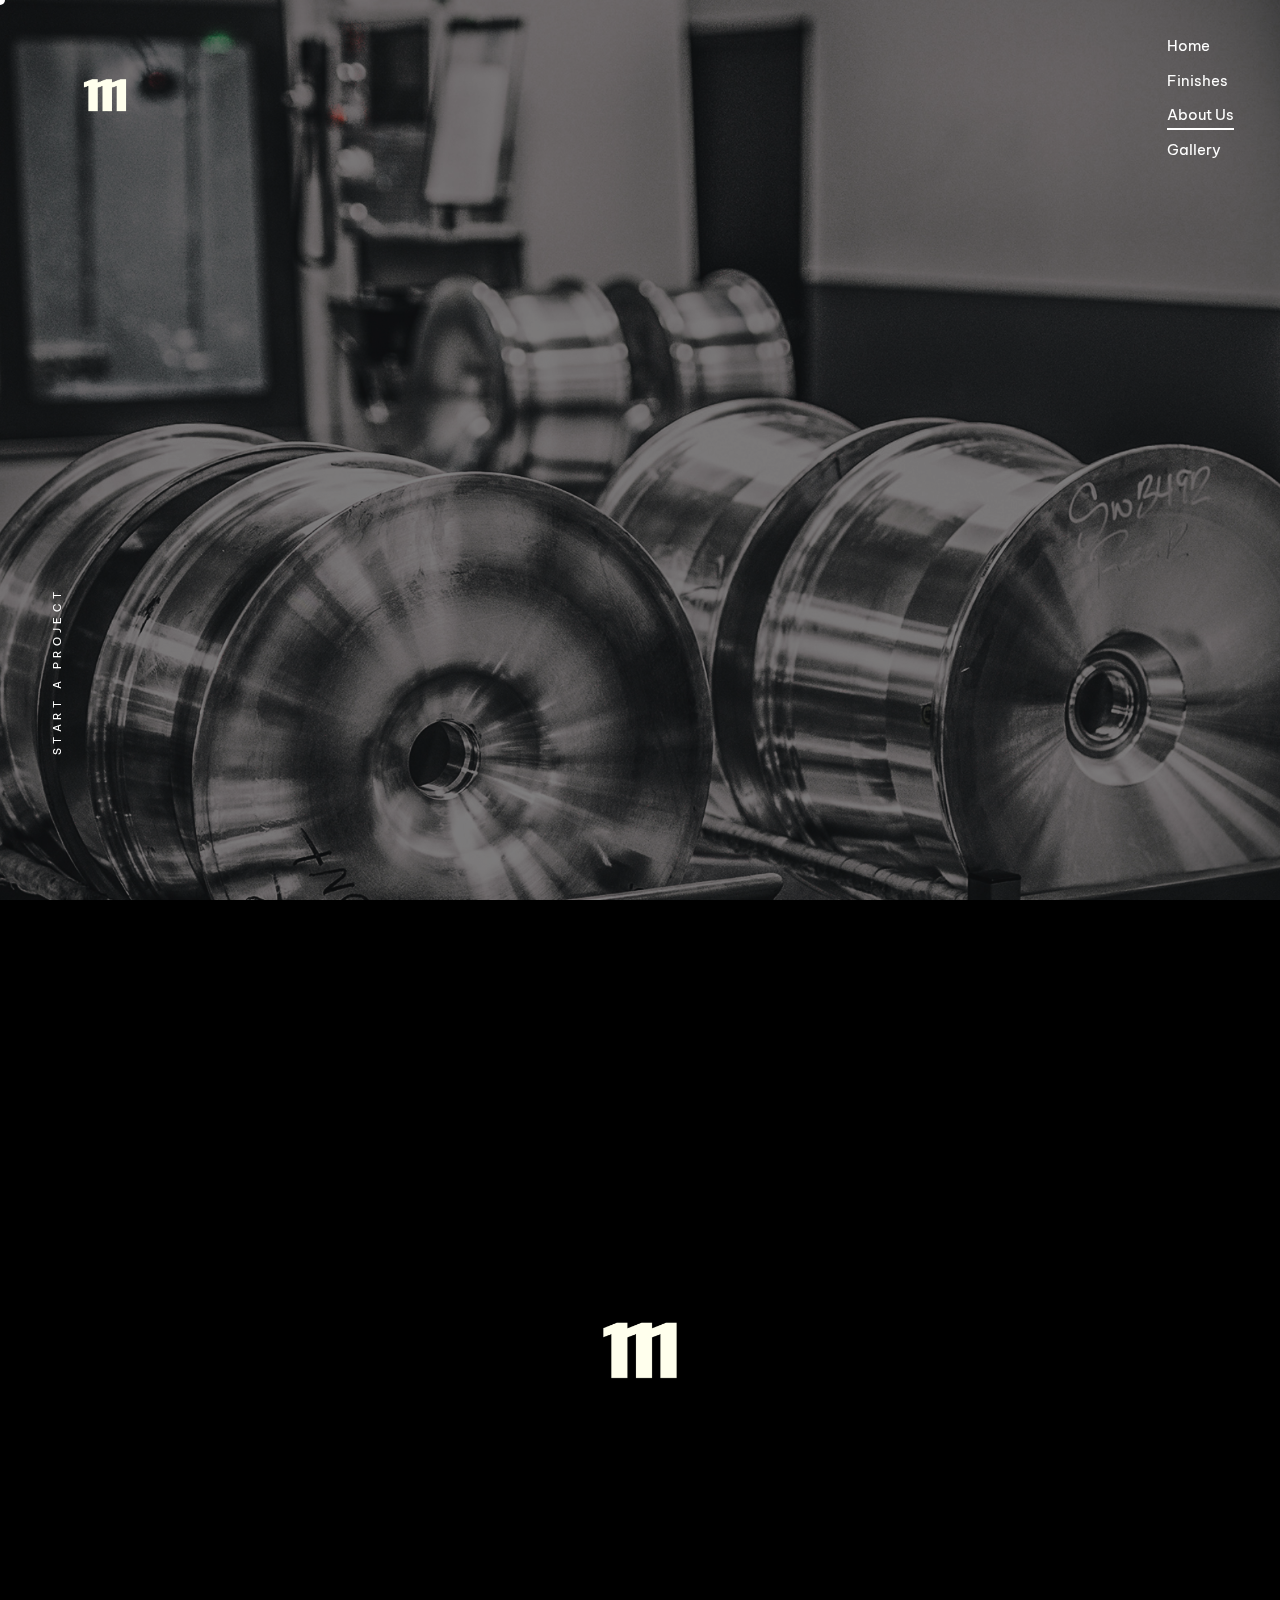
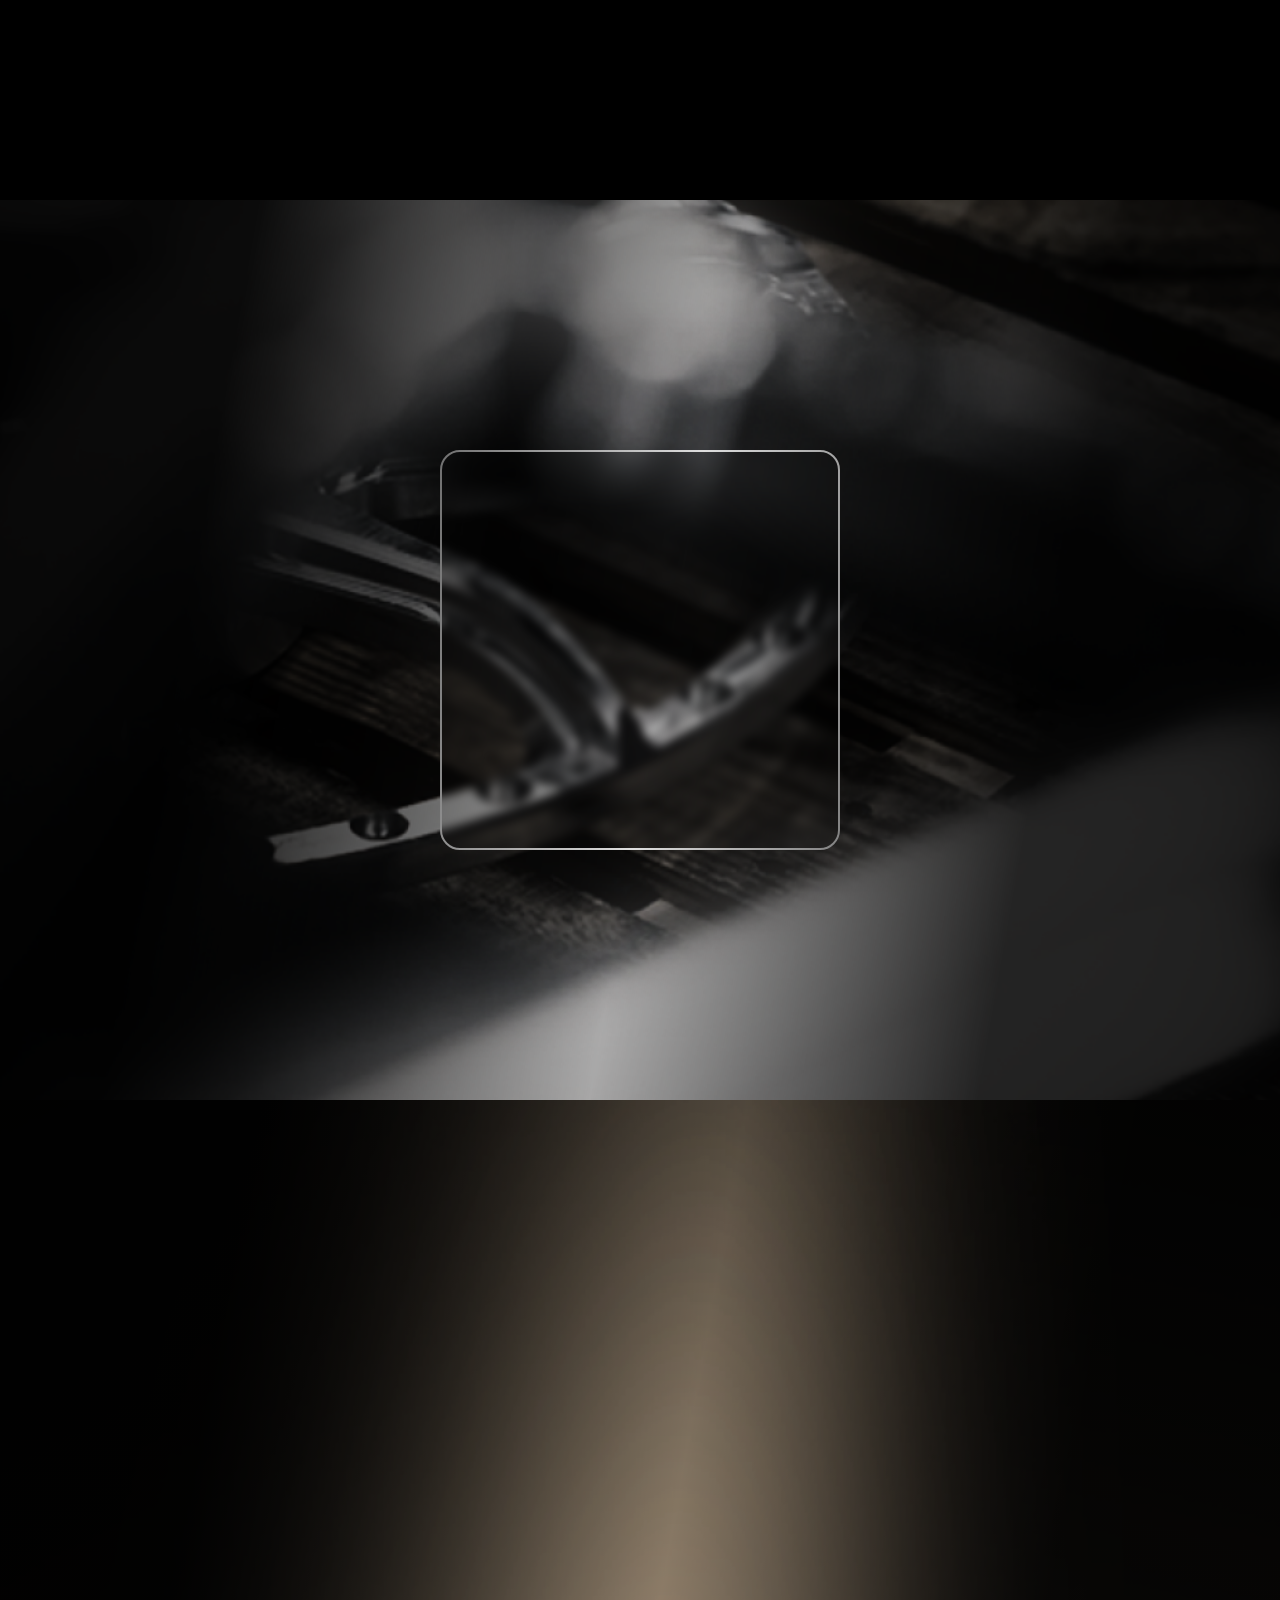
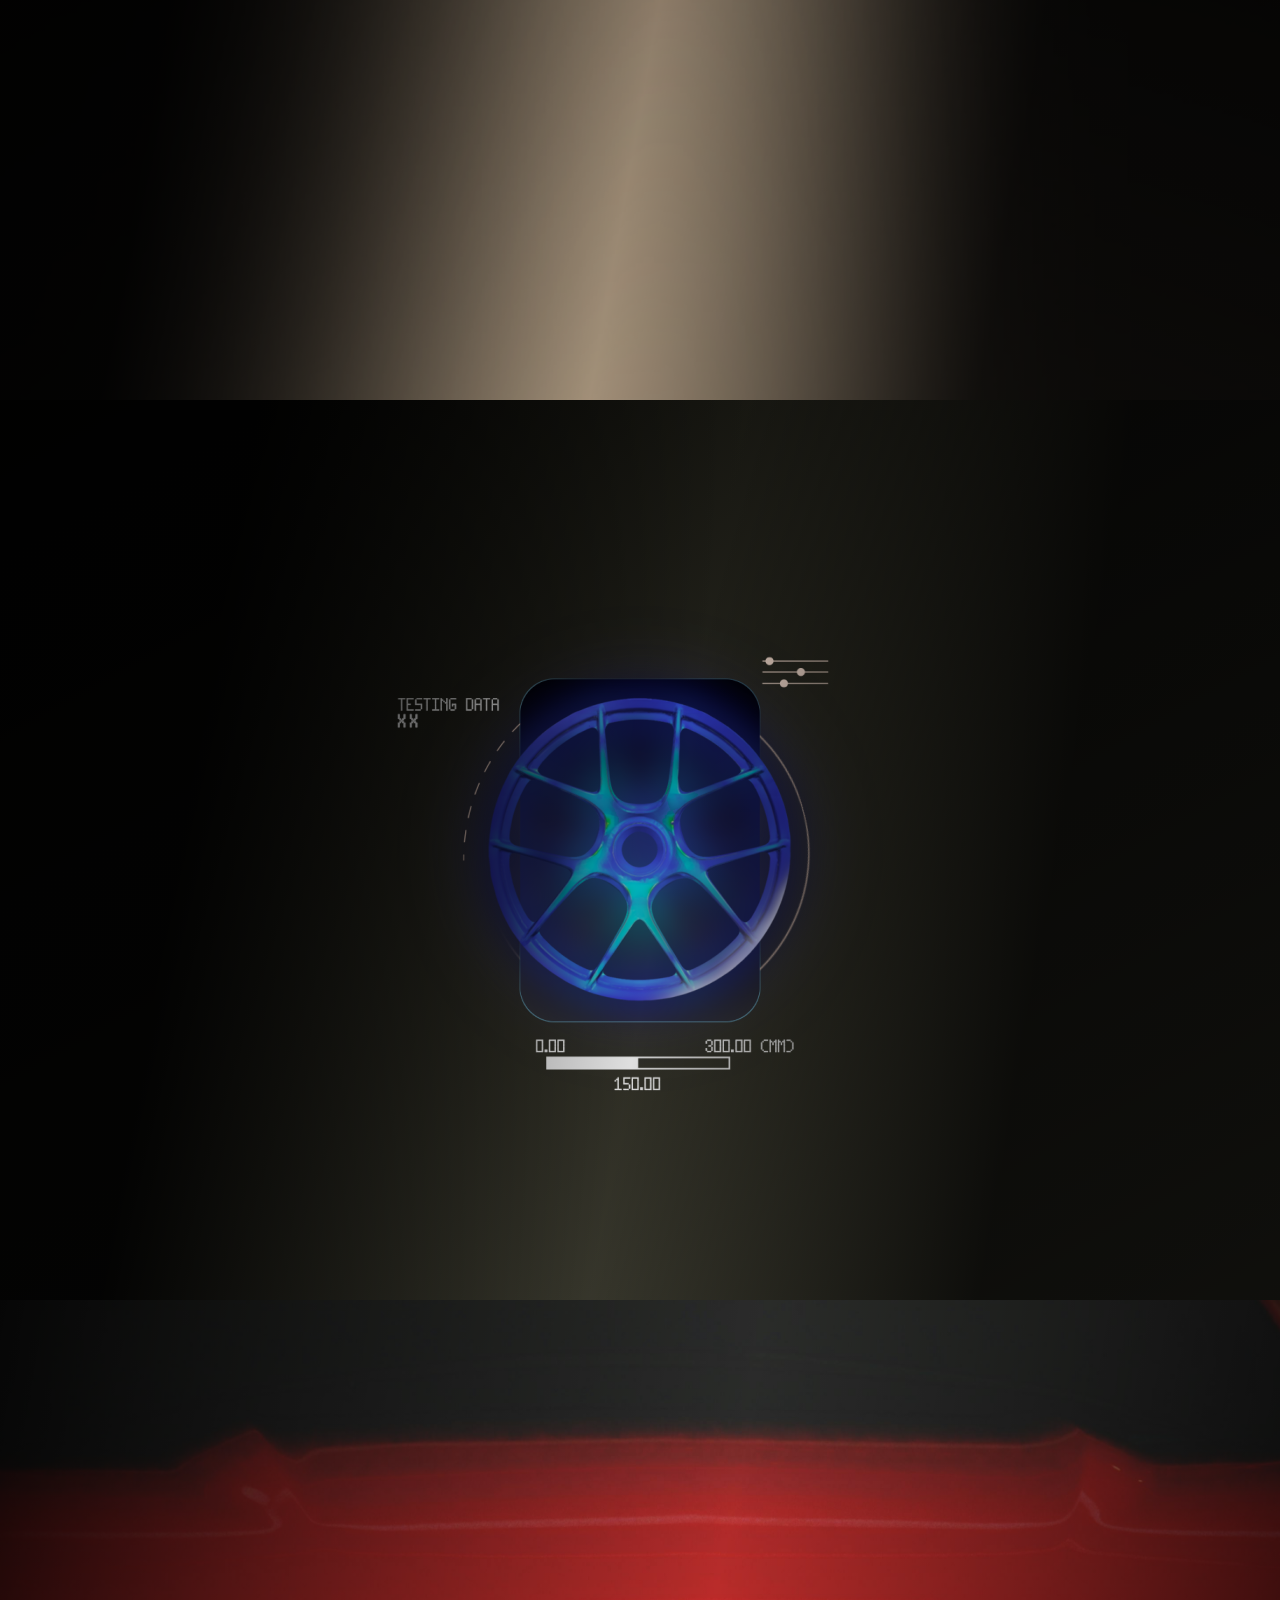
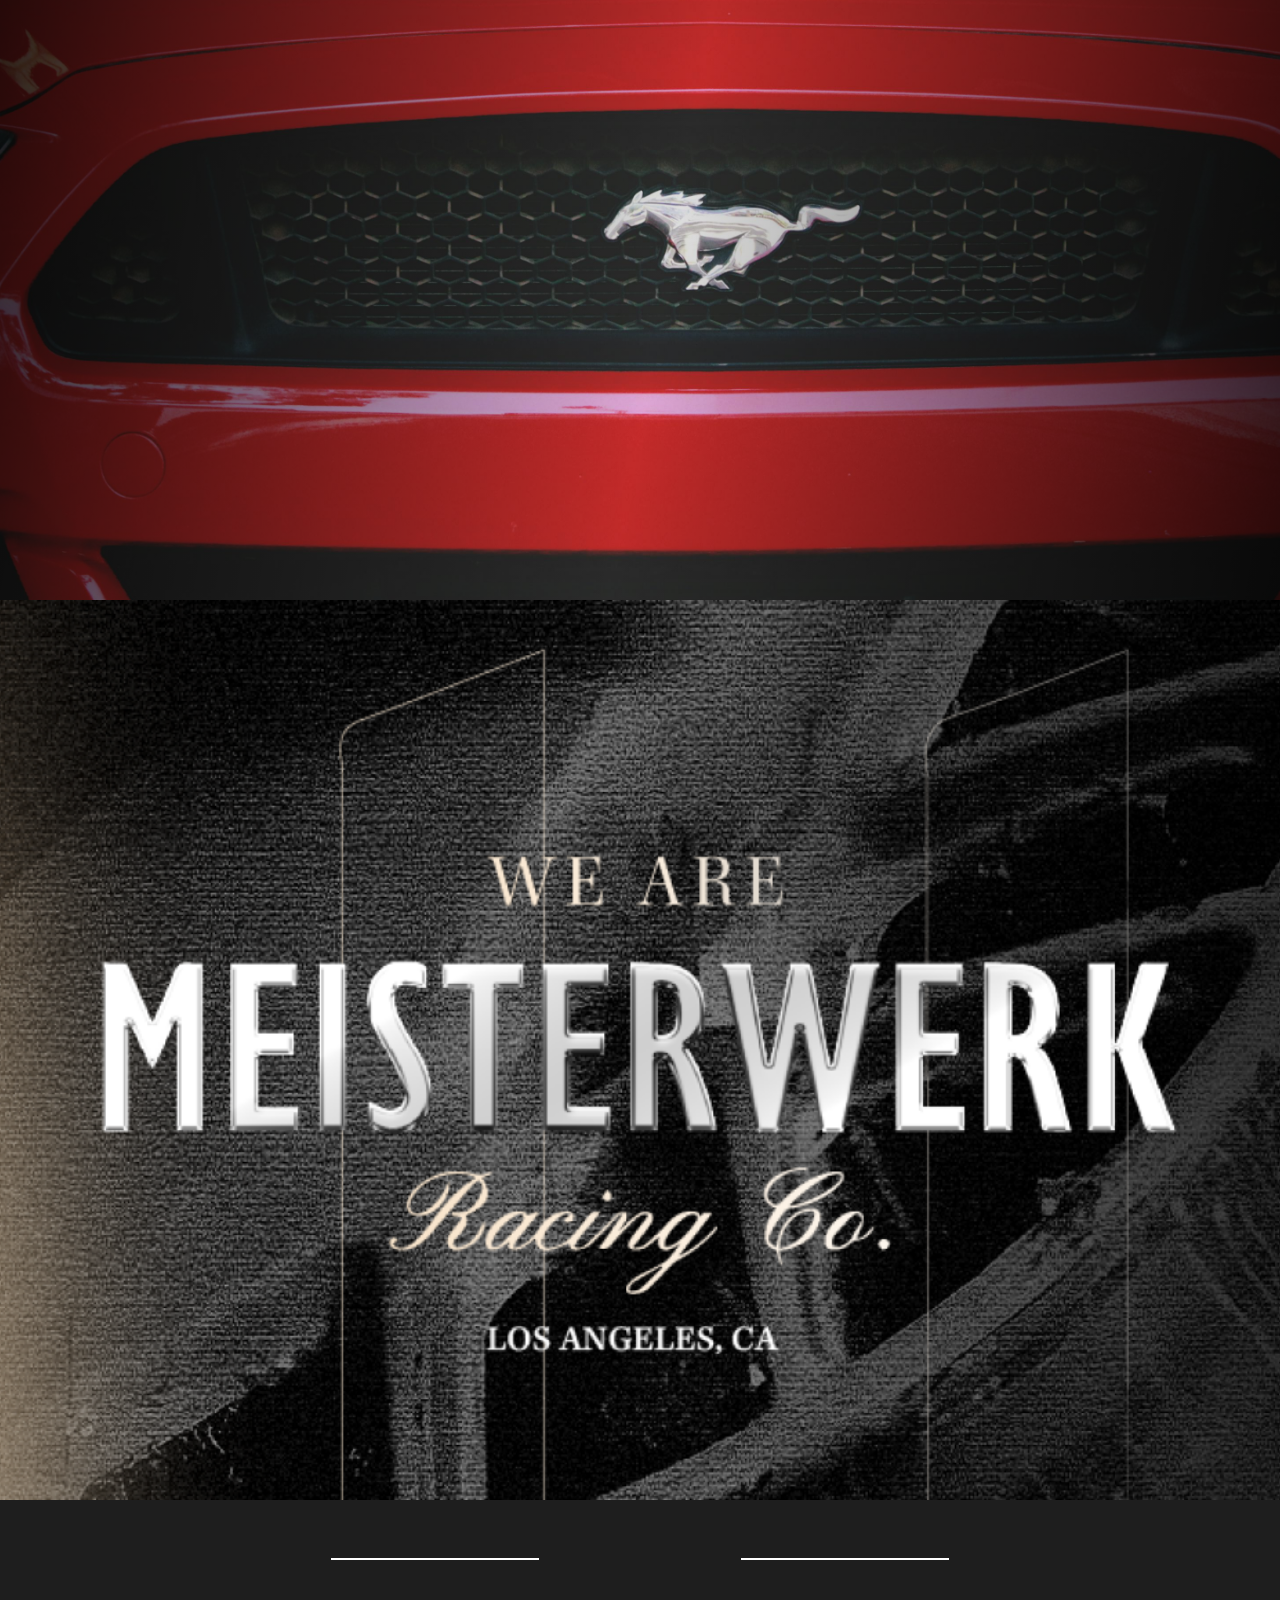
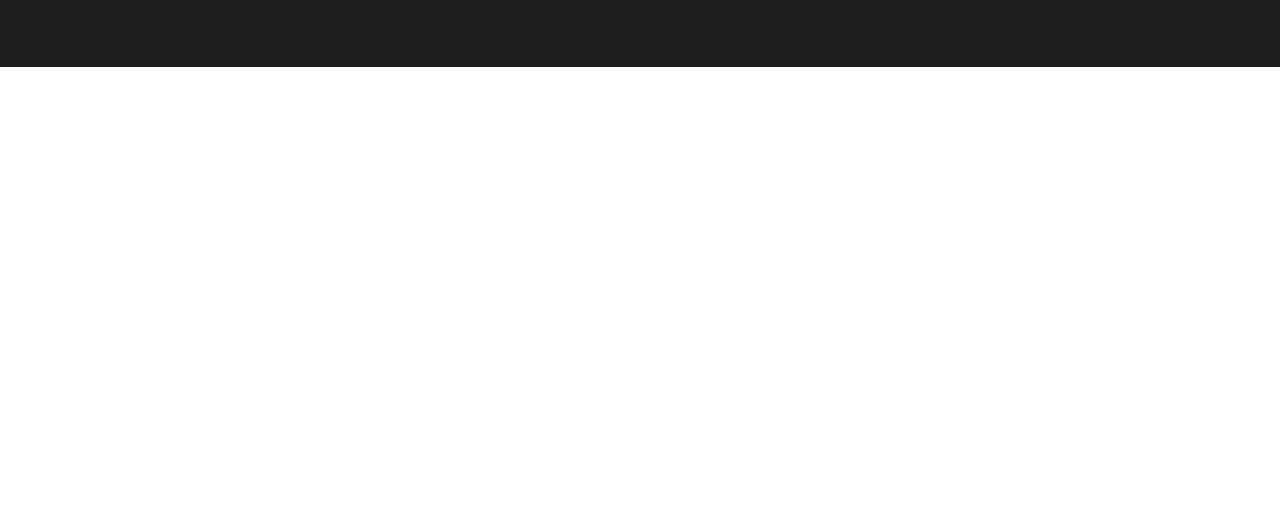
==== about.html @ a54a09e9 "first push" ====
<!DOCTYPE html>
<html lang="en">
  <head>
    <meta charset="UTF-8" />
    <meta name="viewport" content="width=device-width, initial-scale=1.0" />
    <title>About</title>
    <link
      href="https://cdn.jsdelivr.net/npm/bootstrap@5.3.3/dist/css/bootstrap.min.css"
      rel="stylesheet"
      integrity="sha384-QWTKZyjpPEjISv5WaRU9OFeRpok6YctnYmDr5pNlyT2bRjXh0JMhjY6hW+ALEwIH"
      crossorigin="anonymous"
    />
    <link rel="stylesheet" href="./css/style.css" />
    <link rel="stylesheet" href="./css/carousel.css" />
    <link rel="stylesheet" href="./css/aboutus.css" />
  </head>

  <body>
    <div class="custom-cursor"></div>
    <main class="main">

      <div style="overflow: hidden">
        <div class="section_carousel">
          <div class="carousel">
            <div class="carousel-inner">
              <div class="carousel-slide active">
                <img
                  src="./assets/img/HeroImages/Home/MEISTERWERK - 4.jpg"
                  alt="Slide 1"
                />
              </div>
              <div class="carousel-slide inactive">
                <img
                src="./assets/img/HeroImages/Home/MEISTERWERK - 5.jpg"
                  alt="Slide 2"
                />
              </div>
              <div class="carousel-slide inactive">
                <img
                src="./assets/img/HeroImages/Home/MEISTERWERK - 6.jpg"
                  alt="Slide 3"
                />
              </div>
            </div>
          </div>

          <div class="carousel-overlay">
            <div class="left-side">
              <div class="logo">
                <a href="/200.html">
                  <img src="./assets/img/Logo/logo-w.png" alt="812 Logo" />
                </a>
              </div>
              <div class="quick-actions">
                <div class="vertical-text-container">
                  <a href="#">
                    <div class="icon-container">
                      <img src="./assets/img/envelope.png" class="icon" />
                      <!-- Star icon (you can use any icon here) -->
                    </div>

                    <div class="vertical-text bodygroup">
                      <div class="glowing">
                        <span class="be-vietnam-pro-regular">S</span>
                        <span class="be-vietnam-pro-regular">T</span>
                        <span class="be-vietnam-pro-regular">A</span>
                        <span class="be-vietnam-pro-regular">R</span>
                        <span class="be-vietnam-pro-regular">T</span>
                        <span class="be-vietnam-pro-regular">&nbsp;</span>
                        <span class="be-vietnam-pro-regular">A</span>
                        <span class="be-vietnam-pro-regular">&nbsp;</span>
                        <span class="be-vietnam-pro-regular">P</span>
                        <span class="be-vietnam-pro-regular">R</span>
                        <span class="be-vietnam-pro-regular">O</span>
                        <span class="be-vietnam-pro-regular">J</span>
                        <span class="be-vietnam-pro-regular">E</span>
                        <span class="be-vietnam-pro-regular">C</span>
                        <span class="be-vietnam-pro-regular">T</span>
                      </div>
                    </div>
                  </a>
                </div>
              </div>
            </div>
            <div class="right-side">
              <ul class="menu be-vietnam-pro-regular">
                <li><a href="200.html">Home</a></li>
                <li><a href="finishes.html">Finishes</a></li>
                <li class="active"><a href="about.html">About Us</a></li>
                <li><a href="gallery.html">Gallery</a></li>
              </ul>
            </div>
          </div>
        </div>
      </div>

      <!-- SECTION 1 -->
      <div class="section" style="height: 100vh;">
        <img src="./assets/img/Logo/logo-w.png" class="logo" alt="">
        <div class="subContainer">
            <img class="meisterwerk" src="./assets/img//Logo/completeLogo-B.png" alt="Dymag Logo"
                style="width: 228px" />
            <div class="row align-items-start justify-content-between">
                <div class="col-12 col-md-12 col-lg-5 py-4">
                    <div>

                        <p class="be-vietnam-pro-regular">
                            Welcome to Meisterwerk racing, where we design, and craft
                            bespoke wheels for your Porsche. All of our sets are made to
                            order allowing for full customization of all aspects: size,
                            offset, design, and finish. All of our wheelsets begin with a
                            one off CAD rendering, and are manufactured to TUV safety
                            standards. We excel in a market where many lose sight of the
                            crucial fit and finish. Our commitment: unparalleled quality,
                            creating not just wheels, but masterpieces of automotive
                            excellence and attention to detail.
                        </p>
                        <p class="be-vietnam-pro-regular">
                            Every one of our sets begins with a 3D rendering, where we
                            collaborate with you to ensure satisfaction in all aspects, down
                            to the incremental details of concavity, spoke thickness,
                            curvature, and more.
                        </p>
                    </div>
                    <div>
                        <button class="outline-button mt-5 black-button">
                            <span class="button-text">Contact for quote</span>
                            <span class="button-icon"><img src="./assets/img/envelope.png" /></span>
                        </button>
                    </div>
                </div>
                <div class="col-12 col-md-12 col-lg-6 py-4">
                    <div class="row align-items-center py-1">
                        <div class="col-3">
                            <h6 class="be-vietnam-pro-regular mb-0 font-termina-600 fs-7">
                                Configuration
                            </h6>
                        </div>
                        <div class="col-9">
                            <div class="paragraph-sec">
                                <p class="be-vietnam-pro-regular mb-0 first-para">
                                    Our forged monoblocks are crafted from single blanks of
                                    aluminum, which are then precisely milled to achieve the
                                    desired design, size, and shape based upon the one-off 3D
                                    model. This construction method optimizes weight and
                                    ensures extreme durability, making them perfect for both
                                    track and street use.
                                </p>
                                <p class="be-vietnam-pro-regular mb-0 second-para hidden-paragraph">
                                    We also offer multipiece wheel configurations, including
                                    2-piece and 3-piece sets. Our 2-piece sets consist of a
                                    barrel and face, with the barrel incorporating the lip. In
                                    contrast, 3-piece wheelsets feature separate lips,
                                    barrels, and faces, seamlessly integrated and sealed with
                                    silicone. These 3-piece wheels provide endless
                                    customization options for lip depth and width, making them
                                    ideal for those seeking a deep lip design.
                                </p>
                                <a class="paragraph-toggle-btn">
                                    <img src="./assets/img/chevron2.png" alt="Toggle Paragraphs" />
                                </a>
                            </div>
                        </div>
                    </div>
                    <hr />
                    <div class="row align-items-center py-1">
                        <div class="col-3">
                            <h6 class="be-vietnam-pro-regular mb-0 font-termina-600 fs-7">
                                Materials
                            </h6>
                        </div>
                        <div class="col-9">
                            <div class="paragraph-sec">
                                <p class="be-vietnam-pro-regular mb-0">
                                    All wheelsets are crafted from 10K Ton Forged 6061-T6
                                    Aluminum with side-milled spokes for reduced weight. Our
                                    multipiece wheels feature forged faces, barrels, and lips
                                    for superior strength and durability. NONE of our sets are
                                    flow-formed, flow-forged, or cast.
                                </p>
                            </div>
                        </div>
                    </div>
                    <hr />
                    <div class="row align-items-center py-1">
                        <div class="col-3">
                            <h6 class="be-vietnam-pro-regular mb-0 font-termina-600 fs-7">
                                Warranty
                            </h6>
                        </div>
                        <div class="col-9">
                            <div class="paragraph-sec">
                                <p class="be-vietnam-pro-regular mb-0">
                                    We stand by the quality of our products. Our wheels come
                                    with a 2-year finish warranty and a 3-year structural
                                    warranty. Every set is finished with UV Protectant Clear
                                    Coat.*
                                </p>
                            </div>
                        </div>
                    </div>
                    <hr />
                    <div class="row align-items-center py-1">
                        <div class="col-3">
                            <h6 class="be-vietnam-pro-regular mb-0 font-termina-600 fs-7">
                                Engineering
                            </h6>
                        </div>
                        <div class="col-9">
                            <div class="paragraph-sec">
                                <p class="be-vietnam-pro-regular mb-0 first-para">
                                    Every one of our sets begins with a 3D rendering, where we
                                    collaborate with you to ensure satisfaction in all
                                    aspects, down to the incremental details of concavity,
                                    spoke thickness, curvature, and more. Each set undergoes
                                    intensive computer simulations and load testing to
                                    identify weak points and potential fatigue areas. This
                                    rigorous process ensures the utmost safety and durability
                                    of every wheel set.
                                </p>
                                <p class="be-vietnam-pro-regular mb-0 second-para hidden-paragraph">
                                    We over-engineer every wheel set and use load ratings that
                                    well exceed those of stock wheels to withstand all the
                                    abuse you can throw at them. We understand that wheels are
                                    a core safety item, and their safety is paramount.
                                </p>

                                <a class="paragraph-toggle-btn">
                                    <img src="./assets/img/chevron2.png" alt="Toggle Paragraphs" />
                                </a>
                            </div>
                        </div>
                    </div>
                </div>
            </div>
        </div>
        <div class="elementor-spacer-inner"></div>
       </div>
      <!-- SECTION 1 -->

      <section class="section1">
        <div class="gradient-overlay">
            <div class="al-card">
                <div class="al-content">

                    <p>13</p>
                    <h1>AL</h1>
                    <p>Almunium</p>

                    <p>26.9815386</p>
                </div>
            </div>
            <div class="forge-detail">
                <img src="./assets/img/Aboutus/The Forge.png" alt="">
                <div class="p-container">
                    <p>At Meisterwerk we focus on creating wheels that are strong, durable, and exceed safety
                        standards.
                        Our wheels undergo rigorous testing to surpass OE, JWL, SAE, and TUV requirements, ensuring
                        exceptional quality and reliability. We're committed to your safety and satisfaction with
                        every
                        set we produce.</p>
                </div>
            </div>
        </div>


    </section>
    <section class="section2">
        <div class="gradient-overlay">

            <div class="who-detail">
                <img src="./assets/img/Aboutus/Who.png" alt="">
                <div class="p-container">
                    <p>At Meisterwerk we focus on creating wheels that are strong, durable, and exceed safety
                        standards.
                        Our wheels undergo rigorous testing to surpass OE, JWL, SAE, and TUV requirements, ensuring
                        exceptional quality and reliability. We're committed to your safety and satisfaction with
                        every
                        set we produce.</p>
                </div>
            </div>
            <div class="who-are-we">
            </div>
        </div>
    </section>
    <section class="section3">
        <div class="gradient-overlay">
            <div class="wheel">
                <img src="./assets/img/Aboutus/wheel.png" alt="">
            </div>
            <div class="detail">
                <img src="./assets/img/Aboutus/Group.png" alt="">
                <div class="p-container">
                    <p>At Meisterwerk we focus on creating wheels that are strong, durable, and exceed safety
                        standards.
                        Our wheels undergo rigorous testing to surpass OE, JWL, SAE, and TUV requirements, ensuring
                        exceptional quality and reliability. We're committed to your safety and satisfaction with
                        every
                        set we produce.</p>
                </div>
            </div>
        </div>

    </section>
    <section class="section4">
        <div class="background">
            <div class="gradient-overlay">
                <div class="realWorld">
                    <img src="./assets/img/Aboutus/realworld.png" alt="">
                    <div class="p-container">
                        <p>At Meisterwerk we focus on creating wheels that are strong, durable, and exceed safety
                            standards.
                            Our wheels undergo rigorous testing to surpass OE, JWL, SAE, and TUV requirements,
                            ensuring
                            exceptional quality and reliability. We're committed to your safety and satisfaction
                            with
                            every
                            set we produce.</p>
                    </div>
                </div>
            </div>
        </div>

    </section>
    <section class="section5">

    </section>




      
      <section class="detailSection py-5">
        <div class="container">
          <div class="specifications">
            <div class="specifications-box">
              <p class="be-vietnam-pro-regular">
                Your premium partner in Switzerland
              </p>
              <h1>812 Concept</h1>
            </div>
            <div class="line"></div>
            <div class="specifications-box">
              <p class="be-vietnam-pro-regular">
                Luzernerstrasse 3<br />6343 Rotkreuz
              </p>
              <h1>+41762461337</h1>
            </div>
            <div class="line"></div>
            <div class="specifications-box">
              <p class="be-vietnam-pro-regular">
                Looking for an offer or help? Let us know
              </p>
              <h1>info@812concept.ch</h1>
            </div>
          </div>
        </div>
      </section>
    </main>
   
    <div id="footer-placeholder"></div>
    
    <script>
      fetch("footer.html")
        .then((res) => res.text())
        .then(
          (data) =>
            (document.getElementById("footer-placeholder").innerHTML = data)
        );
    </script>
    <script
      src="https://cdn.jsdelivr.net/npm/@popperjs/core@2.11.8/dist/umd/popper.min.js"
      integrity="sha384-I7E8VVD/ismYTF4hNIPjVp/Zjvgyol6VFvRkX/vR+Vc4jQkC+hVqc2pM8ODewa9r"
      crossorigin="anonymous"
    ></script>
    <script
      src="https://cdn.jsdelivr.net/npm/bootstrap@5.3.3/dist/js/bootstrap.min.js"
      integrity="sha384-0pUGZvbkm6XF6gxjEnlmuGrJXVbNuzT9qBBavbLwCsOGabYfZo0T0to5eqruptLy"
      crossorigin="anonymous"
    ></script>
    <script src="./js/index.js"></script>
    <script src="./js/carousel.js"></script>
    <script src="./js/about.js"></script>
  </body>
</html>
---- css/style.css ----
* {
  padding: 0;
  margin: 0;
  box-sizing: border-box;
  cursor: auto;
}

@font-face {
  font-family: "HeadngFont";
  src: url("../assets/terminaFont/TerminaTest-Bold.otf") format("truetype");
  font-weight: normal;
  font-style: normal;
}
@font-face {
  font-family: "TerminaTest-Semibold";
  src: url("../assets/terminaFont/TerminaTest-Demi.otf") format("truetype");
  font-weight: 600;
  font-style: normal;
}

/* Font Size & Font Family */

.font-termina-bold {
  font-family: "HeadngFont" !important;
}
.font-termina-600 {
  font-family: "TerminaTest-Semibold" !important;
}

.fs-7 {
  font-size: 14px;
}

/* For WebKit browsers (Chrome, Safari, Edge) */
::-webkit-scrollbar {
  width: 8px;
  /* Width of the scrollbar */
}

::-webkit-scrollbar-track {
  background: #29142c;
  /* Background of the scrollbar track */
  border-radius: 10px;
  /* Rounded corners */
}

::-webkit-scrollbar-thumb {
  background: #ffffff;
  /* Color of the scrollbar thumb */
  border-radius: 8px;
  /* Rounded corners */
}

::-webkit-scrollbar-thumb:hover {
  background: #a42838;
  /* Color of the scrollbar thumb when hovered */
}

/* custom cursor */
.custom-cursor {
  position: fixed; /* Change to fixed to follow scrolling */
  width: 10px;
  height: 10px;
  background-color: white;
  border-radius: 50%;
  pointer-events: none; /* Prevent the cursor from interfering with mouse events */
  transform: translate(-50%, -50%);
  z-index: 10;
}

/* custom cursor */
.main {
  position: relative;
  margin-bottom: 438px;
  z-index: 9;
  background: white;
  position: relative;
}

.super-container {
  overflow: hidden;
  width: 100% !important;
}

/* .container {
  max-width: 1200px;
  margin: 0 auto;
  padding: 0 20px;
} */

.subContainer {
  padding: 60px 0;
}

.subContainer h1 {
  font-family: "HeadngFont", sans-serif;
  font-style: normal;
  font-weight: 700;
  line-height: 36px;
  font-size: 35px;
  margin-bottom: 20px;
}

.imageDiv {
  display: flex;
  flex-wrap: wrap;
  justify-content: center;
  padding-top: 5rem;
}

.box {
  display: flex;
  position: relative;
  cursor: none;
  transition: transform 0.3s ease;
}

.box p {
  writing-mode: vertical-rl;
  transform: rotate(-180deg) translateX(20px);
  font-size: 20px;
  font-weight: 600;
  transition: opacity 1s ease-out, transform 1s ease-out;
}

.box img {
  height: 240px;
  width: 240px;
}

.box img:hover {
  transform: translateY(3px);
  transition: transform 0.3s ease-in-out;
  /* filter: blur(0.5px); */
}

.detailSection {
  display: flex;
  background-color: #111111f1;
  color: white;
  align-items: center;
  justify-content: center;
  /* padding: 10px; */
  box-shadow: rgba(0, 0, 0, 0.45) 0px 25px 20px -20px;
}

.specifications {
  /* height: 241px; */
  display: flex;
  /* max-width: 1200px; */
  align-items: flex-start;
  justify-content: space-between;
}
.specifications-box {
  max-width: 230px;
}

.specifications div p {
  font-size: 14px;
  margin-bottom: 7px;
}

.specifications div h1 {
  font-size: 18px;
  font-family: "TerminaTest-Semibold";
  margin-bottom: 0;
}

.line {
  flex: 1;
  height: 2px;
  max-width: 208px;
  background-color: white;
  margin: 10px;
}

footer {
  background-color: #111111f1;
  color: #fff;
  padding: 80px 20px;
  position: fixed;
  width: 100%;
  z-index: -1;
  bottom: 0px;
}



.footer-left h2 {
  font-size: 31px;
  font-family: "TerminaTest-Semibold";
  margin-bottom: 46px;
}

.footer-left p {
  font-size: 18px;
  line-height: 1.5;
}

.contact-info {
  margin: 20px 0;
  
}

.contact-info p {
  font-size: 12px;
  opacity: 0.6;
  letter-spacing: 0.5px;
  margin-bottom: 16px;
}

.contact-info a {
  font-size: 18px;
  color: #fff;
  text-decoration: none;
  cursor: pointer;
}

.contact-info a:hover {
  text-decoration: underline;
}

.company-links,
.social-links {
  margin: 20px 0;
}

.company-links h3,
.social-links h3 {
  font-size: 16px;
  margin-bottom: 10px;
}

.company-links ul,
.social-links ul {
  list-style: none;
  padding: 0;
  margin: 0;
}

.company-links li,
.social-links li {
  margin: 10px 0;
}

.company-links a,
.social-links a {
  color: #fff;
  text-decoration: none;
  font-size: 16px;
  cursor: pointer;
}

.company-links a:hover,
.social-links a:hover {
  text-decoration: underline;
}

.contact {
  display: flex;
  justify-content: space-between;
}

/* hover*/

.box:hover::after {
  transform: translate(-50%, -50%) scale(1);
  opacity: 1;
}

/* .custom-cursor {
  position: fixed;
  width: 80px;
  height: 80px;
  border-radius: 50%;
  background-color: white;
  display: flex;
  align-items: center;
  justify-content: center;
  pointer-events: none;
  transform: translate(-50%, -50%);
  z-index: 10000;
  font-size: 16px;
  color: black;
  transition: transform 0.1s ease;
}

.custom-cursor::after {
  content: "Explore";
} */

/* animation */
h1,
p,
.box {
  opacity: 0;
  transition: opacity 1s ease-out;
}

.in-view {
  opacity: 1;
}

.in-view p {
  opacity: 1;
  transform: rotate(-180deg) translateX(0);
}

/* .elementor-spacer-inner {
  height: 50px;
  width: 100%;
} */


/*-------------- About Page Styling --------------*/
.parallax-content-item {
  padding: 172px 0;
}
.parallax-content-title {
  font-size: 55px;
  font-weight: 600;
  margin-bottom: 0;
}
.parallax-sec {
  position: relative;
  /* min-height: 100vh; */
  height: max-content;
  background-size: cover;
  background-attachment: fixed;
  background-position: center center;
  background-repeat: no-repeat;
  display: flex;
  align-items: center;
  justify-content: center;
  margin-top: 12px;
}
.parallax-content {
  width: 100%;
  background-color: rgba(0, 0, 0, 0.5);
  color: #fff;
  /* padding: 20px; */
  /* border-radius: 8px; */
  text-align: center;
  z-index: 1; /* Ensure content is above the background image */
}
.parallax-effect::before {
  content: "";
  position: absolute;
  top: 0;
  left: 0;
  width: 100%;
  height: 100%;
  background-image: inherit;
  background-size: inherit;
  background-attachment: inherit;
  background-position: inherit;
  background-repeat: inherit;
  z-index: -1; /* Place background behind content */
}

.paragraph-sec {
  position: relative;
  overflow: hidden; /* Hide overflow to ensure smooth transitions */
  height: 100px; /* Adjust height based on content */
}

.first-para,
.second-para {
  position: absolute;
  width: 100%;
  left: 0;
  padding-right: 1rem;
  transition: transform 0.5s ease, opacity 0.5s ease; /* Smooth sliding and fading */
}

.hidden-paragraph {
  opacity: 0;
  transform: translateX(-100%);
}

.show-paragraph {
  opacity: 1;
  transform: translateX(0);
}

.slide-right {
  transform: translateX(100%);
}

.slide-left {
  transform: translateX(0);
}

.paragraph-toggle-btn {
  position: absolute;
  top: 50%;
  right: 0;
  transform: translateY(-50%);
  background: none;
  border: none;
  cursor: pointer;
  font-size: 16px;
  /* margin-top: 8px; */
}

.paragraph-toggle-btn img {
  width: 16px;
  height: 16px;
  transition: transform 0.3s ease; /* Smooth rotation */
  cursor: pointer;
}

.rotate {
  transform: rotate(180deg); /* Rotate 180 degrees */
}



/*-------------- Button Styling --------------*/

.outline-button {
  position: relative; /* Added position relative to the button */
  display: flex;
  align-items: center;
  justify-content: center; /* Center the text */
  min-width: 160px;
  padding: 9px 15px;
  font-size: 12px;
  font-weight: 600;
  color: #fff;
  text-transform: uppercase;
  background-color: transparent;
  border: 1px solid #fff;
  border-radius: 2px;
  cursor: pointer;
  overflow: hidden;
  transition: background-color 0.3s ease, color 0.3s ease;
}

.black-button{
  min-width: 180px;
  color: #000;
  border: 1px solid #000;
}
.black-button .button-text{
  margin-top: 3px;
}
.black-button .button-icon img{
  width: 24px;
}
.outline-button .button-icon {
  opacity: 0;
  transition: opacity 0.3s ease, transform 0.3s ease;
  transform: translateX(-10px);
}

.outline-button .button-text {
  transition: transform 0.3s ease;
  transform: translateX(10px);
}

.outline-button:hover .button-icon {
  opacity: 1;
  transform: translateX(5px);
}

.outline-button:hover .button-text {
  transform: translateX(-5px);
}

.outline-button:hover {
  background-color: #000;
  color: #fff;
  border: 1px solid #000;
}

@media (max-width: 1024px) {
  .box img {
    height: 416px;
    width: 416px;
  }

  .specifications-box {
    max-width: unset;
    flex: 1;
  }
  .line {
    margin: 10px 20px;
  }
}

@media (max-width: 991px) {
  .main {
    margin-bottom: 580px;
  }
}
@media (max-width: 960px) {
  .box img {
    height: 380px;
    width: 380px;
  }

  .box {
    justify-content: center;
  }
}

@media (max-width: 870px) {
  .box img {
    height: 317px;
    width: 317px;
  }

  .box {
    justify-content: center;
  }

  /* .line {
    width: 100px;
  }
} */

@media (max-width: 768px) {
  .main {
    position: relative;
    margin-bottom: 0;
}
  .box img {
    height: 200px;
    width: 200px;
  }

  .box {
    justify-content: center;
  }

  .specifications {
    /* flex-wrap: wrap; */
    flex-direction: column;
  }
  .specifications-box {
    flex: 1;
  }

  .specifications .line {
    /* height: 4px; */
    width: 100%;
    max-width: none;
    flex: unset;
    background-color: white;
    margin: 32px 0;
  }
  .detailSection {
    /* padding: 5px; */
    justify-content: flex-start;
    /* height: 300px; */
    box-shadow: none;
    border-bottom: 0;
  }
  /* Footer  */
  footer {
    padding: 80px 20px;
    position: static;
    width: 100%;
    z-index: -1;
    bottom: 0px;
  }
}

@media (max-width: 600px) {
  .box img {
    height: 300px;
    width: 300px;
  }

  .box p {
    writing-mode: horizontal-tb;
    transform: rotate(0);
    font-size: 20px;
    font-weight: 700;
  }

  .box {
    display: block;
  }
}
@media (max-width: 576px) {
  .outline-button {
    width: 90%;
    margin: 0 auto;
  }
}

/* .elementor-spacer-inner {
  height: 50px;
  width: 100%;
} */
---- css/carousel.css ----
@import url('https://fonts.googleapis.com/css2?family=Be+Vietnam+Pro:ital,wght@0,100;0,200;0,300;0,400;0,500;0,600;0,700;0,800;0,900;1,100;1,200;1,300;1,400;1,500;1,600;1,700;1,800;1,900&display=swap');

/* vitenam pro font 400 */
.be-vietnam-pro-regular {
    font-family: "Be Vietnam Pro", sans-serif;
    font-weight: 400;
    font-style: normal;
  }
  
.section_carousel{
    position: relative;
    
    /* width: 100%;
    height: 100vh;
    overflow: hidden; */
}

.carousel {
    position: relative;
    width: 100%;
    height: 100vh;
    overflow: hidden;
}

.carousel-inner {
    display: flex;
    width: 100%;
    height: 100%;
    position: relative;
}

.carousel-slide {
    position: absolute;
    top: 0;
    left: 0;
    width: 100%;
    height: 100%;
    opacity: 0;
    transition: opacity 1s, transform 8s ease-in-out;
}
.carousel-slide video{
    height: 100vh;
    background-position: center;
    width: 100vw;
    object-fit: cover;
}

.carousel-slide img {
    width: 100%;
    height: 100%;
    object-fit: cover;
    transform-origin: center center;
}

.carousel-slide.active {
    opacity: 1;
    transform: scale(1.2) translate(0, 0);
    z-index: 1;
}

.carousel-slide.inactive {
        transform: scale(1) translate(0, 0);
}

.carousel-overlay{
    position: absolute;
    top: 0px;
    background: rgba(0, 0, 0, 0.5);
    z-index: 1;
    width: 100%;
    height: 100%;
    padding: 35px 45px;
    display: flex;
    justify-content: space-between;
}

.carousel-overlay .middle-side{
    display: flex;
    /* flex-direction: column; */
    justify-content: center;
    align-items: center;
    width: 100%;
    height: 100%;
}

.carousel-overlay .logo a{
    height: 40px;
    display: block;
}
.carousel-overlay .logo a img{
    width: 120px;
}

.carousel-overlay .quick-actions{
    width: 120px;
    height: calc(100% - 110px);
    display: flex;
}

.carousel-overlay .quick-actions .vertical-text-container {
    writing-mode: vertical-rl; /* Vertical text, right to left */
    text-orientation: mixed; /* Allows characters to remain upright */
    transform: rotate(180deg); /* Rotates text to be readable from top to bottom */
}
.carousel-overlay .quick-actions .vertical-text-container a{
    text-transform: none;
    text-decoration: none;

}

.carousel-overlay .quick-actions .vertical-text-container .vertical-text {
    /* font-size: 6px; */
    line-height: 1.5;
    color: #fff;
    margin: 0;
    text-transform: capitalize;
    /* letter-spacing: 1px; */
}

.carousel-overlay .quick-actions .vertical-text-container .icon-container {
    position: absolute;
    top: 0;
    left: 50%;
    transform: translate(-50%, 160px);
    transition: transform 0.3s ease-out;
    opacity: 0;
}

.carousel-overlay .quick-actions .vertical-text-container .icon-container .icon {
    width: 14px;
    transform: rotate(180deg);
    margin-left: -8px;
}

.carousel-overlay .quick-actions .vertical-text-container:hover .icon-container {
    transform: translate(-50%, 170px);
    opacity: 1;
}



/* HOVER EFFECT */

.bodygroup {
    margin: 0;
    padding: 0;
    background: transparent;
    color: #fff;
    display: flex;
    justify-content: center;
    align-items: center;
    height: fit-content;
    font-family: Arial, sans-serif;
    font-weight: bold;
}

.glowing{
    cursor: pointer;
}
.glowing span {
    font-size: 11px;
    display: inline-block;
    margin: 0 -2.5px;
    opacity: 1;
    color: white;
    transition: opacity 0.1s;
    text-decoration: none;
    cursor: pointer;
}

.bodygroup:hover .glowing span:nth-child(1) {
    animation: fadeInOut 0.2s 0s forwards, fadeInOut 0.2s 0.4s forwards;
}

.bodygroup:hover .glowing span:nth-child(2) {
    animation: fadeInOut 0.2s 0.025s forwards, fadeInOut 0.2s 0.425s forwards;
}

.bodygroup:hover .glowing span:nth-child(3) {
    animation: fadeInOut 0.2s 0.05s forwards, fadeInOut 0.2s 0.45s forwards;
}

.bodygroup:hover .glowing span:nth-child(4) {
    animation: fadeInOut 0.2s 0.075s forwards, fadeInOut 0.2s 0.475s forwards;
}

.bodygroup:hover .glowing span:nth-child(5) {
    animation: fadeInOut 0.2s 0.1s forwards, fadeInOut 0.2s 0.5s forwards;
}

.bodygroup:hover .glowing span:nth-child(6) {
    animation: fadeInOut 0.2s 0.125s forwards, fadeInOut 0.2s 0.525s forwards;
}

.bodygroup:hover .glowing span:nth-child(7) {
    animation: fadeInOut 0.2s 0.15s forwards, fadeInOut 0.2s 0.55s forwards;
}

.bodygroup:hover .glowing span:nth-child(8) {
    animation: fadeInOut 0.2s 0.175s forwards, fadeInOut 0.2s 0.575s forwards;
}

.bodygroup:hover .glowing span:nth-child(9) {
    animation: fadeInOut 0.2s 0.2s forwards, fadeInOut 0.2s 0.6s forwards;
}

.bodygroup:hover .glowing span:nth-child(10) {
    animation: fadeInOut 0.2s 0.225s forwards, fadeInOut 0.2s 0.625s forwards;
}

.bodygroup:hover .glowing span:nth-child(11) {
    animation: fadeInOut 0.2s 0.25s forwards, fadeInOut 0.2s 0.65s forwards;
}

.bodygroup:hover .glowing span:nth-child(12) {
    animation: fadeInOut 0.2s 0.275s forwards, fadeInOut 0.2s 0.675s forwards;
}

.bodygroup:hover .glowing span:nth-child(13) {
    animation: fadeInOut 0.2s 0.3s forwards, fadeInOut 0.2s 0.7s forwards;
}

.bodygroup:hover .glowing span:nth-child(14) {
    animation: fadeInOut 0.2s 0.325s forwards, fadeInOut 0.2s 0.725s forwards;
}

.bodygroup:hover .glowing span:nth-child(15) {
    animation: fadeInOut 0.2s 0.35s forwards, fadeInOut 0.2s 0.75s forwards;
}

@keyframes fadeInOut {
    0%, 100% {
        opacity: 1;
    }
    50% {
        opacity: 0;
    }
}


/* MENU */
.right-side{

}
.right-side .menu {
    list-style: none;
    display: flex;
    flex-direction: column;
    gap: 12px;
    color: #fff;
    width: 100px;
}

.right-side .menu li {
    position: relative;
    font-size: 15px;
    cursor: pointer;
    width: fit-content;
    
}
.right-side .menu li a{
    cursor: pointer;
    text-decoration: none;
    color: inherit;
}
.menu li::after {
    content: '';
    position: absolute;
    left: 0;
    bottom: -3px;
    height: 2px;
    width: 0;
    background-color: white;
    transition: width 0.3s ease-in-out;
}

.menu li:hover::after {
    animation: fillFromLeft 0.3s forwards;
}

.menu li:not(.active):not(:hover)::after {
    animation: retractToRight 0.3s forwards;
}

.menu li.active::after {
    width: 100%;
}

@keyframes fillFromLeft {
    from {
        width: 0;
        left: 0;
    }
    to {
        width: 100%;
        left: 0;
    }
}

@keyframes retractToRight {
    from {
        width: 100%;
        left: 0;
    }
    to {
        width: 0;
        left: 100%;
    }
}
---- css/aboutus.css ----
* {
    padding: 0;
    margin: 0;
    box-sizing: border-box;
}

main {
    overflow: hidden;
    /* background-color: #000; */
}

.logo {
    width: 208px;
    position: absolute;
    transition: transform 1s, opacity 2s;
    animation: fadeOutScale 1s forwards 1s;
}


.section {
    height: 100%;
    display: flex;
    justify-content: center;
    align-items: center;
    background-color: #000;
    color: white !important;
    position: relative;

}

.subContainer {
    max-width: 1200px;
}

.subContainer {
    padding: 60px 0;
}
.subContainer div{
    opacity: 0;
    transition: transform 1s, opacity 2s;
    animation: fadeInScale 1s forwards 2s;
}


.meisterwerk {
    opacity: 0;
    transform: translateX(-100%);
    transition: transform 2s,opacity 2s;
    animation: left-to-place 2s forwards 2s;
}
hr{
    transform: translateX(20px)  translateY(-20);
    transition: transform 2s,opacity 2s;
    animation:  divider-animate  2s forwards 2s;
}

.parallax-content-item {
    padding: 172px 0;
}

.parallax-content-title {
    font-size: 55px;
    font-weight: 600;
    margin-bottom: 0;
}

.parallax-sec {
    position: relative;
    /* min-height: 100vh; */
    height: max-content;
    background-size: cover;
    background-attachment: fixed;
    background-position: center center;
    background-repeat: no-repeat;
    display: flex;
    align-items: center;
    justify-content: center;
    margin-top: 12px;
}

.parallax-content {
    width: 100%;
    background-color: rgba(0, 0, 0, 0.5);
    color: #fff;
    /* padding: 20px; */
    /* border-radius: 8px; */
    text-align: center;
    z-index: 1;
    /* Ensure content is above the background image */
}

.parallax-effect::before {
    content: "";
    position: absolute;
    top: 0;
    left: 0;
    width: 100%;
    height: 100%;
    background-image: inherit;
    background-size: inherit;
    background-attachment: inherit;
    background-position: inherit;
    background-repeat: inherit;
    z-index: -1;
    /* Place background behind content */
}

.paragraph-sec {
    position: relative;
    overflow: hidden;
    /* Hide overflow to ensure smooth transitions */
    height: 100px;
    /* Adjust height based on content */
}

.first-para,
.second-para {
    position: absolute;
    width: 100%;
    left: 0;
    padding-right: 1rem;
    transition: transform 0.5s ease, opacity 0.5s ease;
    /* Smooth sliding and fading */
}

.hidden-paragraph {
    opacity: 0;
    transform: translateX(-100%);
}

.show-paragraph {
    opacity: 1;
    transform: translateX(0);
}

.slide-right {
    transform: translateX(100%);
}

.slide-left {
    transform: translateX(0);
}

.paragraph-toggle-btn {
    position: absolute;
    top: 50%;
    right: 0;
    transform: translateY(-50%);
    background: none;
    border: none;
    cursor: pointer;
    font-size: 16px;
    /* margin-top: 8px; */
}

.paragraph-toggle-btn img {
    width: 16px;
    height: 16px;
    transition: transform 0.3s ease;
    /* Smooth rotation */
    cursor: pointer;
}

/*-------------- Button Styling --------------*/

.outline-button {
    position: relative;
    /* Added position relative to the button */
    display: flex;
    align-items: center;
    justify-content: center;
    /* Center the text */
    min-width: 160px;
    padding: 9px 15px;
    font-size: 12px;
    font-weight: 600;
    color: #000;
    text-transform: uppercase;
    background-color: transparent;
    border: 1px solid #000;
    border-radius: 2px;
    cursor: pointer;
    overflow: hidden;
    transition: background-color 0.3s ease, color 0.3s ease;
}

.black-button {
    min-width: 180px;
    color: #fff;
    border: 1px solid #fff;
}

.black-button .button-text {
    margin-top: 3px;
}

.black-button .button-icon img {
    width: 24px;
}

.outline-button .button-icon {
    opacity: 0;
    transition: opacity 0.3s ease, transform 0.3s ease;
    transform: translateX(-10px);
}

.outline-button .button-text {
    transition: transform 0.3s ease;
    transform: translateX(10px);
}

.outline-button:hover .button-icon {
    opacity: 1;
    transform: translateX(5px);
}

.outline-button:hover .button-text {
    transform: translateX(-5px);
}

.outline-button:hover {
    background-color: #fff;
    color: #000;
    border: 1px solid #fff;
}

.gradient-overlay {
    display: flex;
    justify-content: center;
    align-items: center;
    flex-direction: column;
    background: linear-gradient(100deg, rgba(0, 0, 0, 0.9332107843137255) 18%, rgba(0, 0, 0, 0.12648809523809523) 52%, rgba(0, 0, 0, 0.8071603641456583) 79%);
    height: 100vh;
    width: 100%;
    transition: transform 1s, opacity 2s;
    animation: detailanime 1s forwards 0.5s;
}

.section2 {
    position: relative;
    z-index: -4;
    height: 100vh;
    background-repeat: no-repeat;
    background-size: cover;
    background-image: url('../assets/img/Aboutus/gradient.png');
}

.who-are-we {
    display: flex;
    justify-content: center;
    align-items: center;
    position: absolute;
    z-index: -3;
    height: 100vh;
    width: 100%;
    background-image: url("../assets/img/Aboutus/Group\ 2.png");
    background-repeat: no-repeat;
    background-size: cover;
    background-position: center;
    transform: translateY(100vh);

}

.who-are-we.active {
    transition: transform 1s, opacity 2s;
    animation: visible-view 1s forwards 0.5s;
}

.who-detail {
    color: white;
    display: flex;
    flex-direction: column;
    align-items: center;
    opacity: 0;
}

.who-detail.active {
    transition: transform 1s, opacity 1s;
    animation: detailanime 1.5s forwards 1s;
}

.section1 {
    background-image: url("../assets/img/Aboutus/AL-back.png");
    background-repeat: no-repeat;
    background-position: center;
    background-size: cover;
    display: flex;
    justify-content: center;
    align-items: center;
    position: relative;
    height: 100vh;
    z-index: -2;
}

.al-card {
    width: 400px;
    height: 400px;
    border: 2px solid white;
    border-radius: 20px;
    backdrop-filter: blur(5px);
    position: absolute;
    z-index: -1;
}

.al-card.active {
    transition: transform 1s, opacity 1s;
    animation: al-card-animate 1s forwards 0.5s;
}

.forge-detail {
    opacity: 0;
}

.forge-detail.active {
    transition: transform 1s, opacity 1s;
    animation: detailanime 1s forwards 0.5s;
}

.al-content {
    color: white;
    padding: 30px;
}

.al-content p:nth-of-type(1) {
    font-size: 50px;
}

.al-content p:nth-of-type(2) {
    font-size: 40px;
}

.al-content p:nth-of-type(3) {
    font-size: 30px;
    padding-top: 10px;
}

.al-content h1 {
    font-size: 100px;
    /* line-heisght: 8rem; */
}

.section3 {
    background: linear-gradient(151deg, rgba(8, 8, 5, 1) 0%, rgba(79, 78, 63, 1) 100%);
    display: flex;
    justify-content: center;
    align-items: center;
    position: relative;
    height: 100vh;
    z-index: -2;
}

.wheel {
    position: absolute;
    z-index: -1;
    margin: 50px 0;
}

.p-container {
    color: white;
    width: 503px;
    font-size: 20px;
    text-align: center;
    font-family: 'Gill Sans', 'Gill Sans MT', Calibri, 'Trebuchet MS', sans-serif;
}

.detail {
    color: white;
    display: flex;
    flex-direction: column;
    align-items: center;
    opacity: 0;
}

.wheel.active {
    transition: transform 1s, opacity 2s;
    animation: wheelmoving 1s forwards 0.5s;
}

.detail.active {
    transition: transform 1s, opacity 2s;
    animation: detailanime 1s forwards 0.5s;
}

.section4 {
    overflow: hidden;
}

.background {
    height: 100vh;
    background: rgb(0, 0, 0);
    background-image: url("../assets/img/Aboutus/redcar.jpg");
    background-repeat: no-repeat;
    background-size: cover;
    transform: scale(1.7)
}

.background.active {
    transition: transform 1s, opacity;
    animation: carSection 1s forwards 0.5s;
}


.realWorld {
    color: white;
    display: flex;
    flex-direction: column;
    align-items: center;
    opacity: 0;

}

.realWorld.active {
    transition: transform 1s, opacity 1s;
    animation: detailanime 1.5s forwards 0.5s;
}

.section5 {
    height: 100vh;
    background-image: url("../assets/img/Aboutus/lastsection.png");
    background-repeat: no-repeat;
    background-size: cover;
    background-position: center;
}

@keyframes fadeOutScale {
    0% {
        opacity: 1;
        transform: scale(1);
    }

    100% {
        opacity: 0;
        transform: scale(2);
    }
}

@keyframes fadeInScale {
    0% {
        opacity: 0;

    }

    100% {
        opacity: 1;

    }
}

@keyframes left-to-place {
    0% {
        transform: translateX(-100%);
        opacity: 0;
    }

    100% {
        transform: translateX(0);
        opacity: 1;

    }
}

@keyframes divider-animate {
    0% {
        transform: translateX(20px);
        transform: translateY(-20px);
    }

    100% {
        transform: translateX(0);
        transform: translateY(0);
    }
}

@keyframes al-card-animate {
    0% {
        transform: scale(1) translateX(0);
        opacity: 1;
    }

    100% {
        transform: scale(0.7) translateX(520px);
        opacity: 0.7;
    }
}

@keyframes carSection {
    0% {
        transform: scale(1.7);
    }

    100% {
        transform: scale(1);
    }
}

@keyframes detailanime {
    0% {
        opacity: 0;
    }

    100% {
        opacity: 1;
    }
}

@keyframes wheelmoving {
    0% {
        opacity: 1;
        transform: translateX(0);
    }

    100% {
        opacity: 0.6;
        transform: translateX(-380px);
    }
}

@keyframes visible-view {
    0% {
        transform: translateY(100vh);
    }

    100% {
        transform: translateY(0);
    }
}
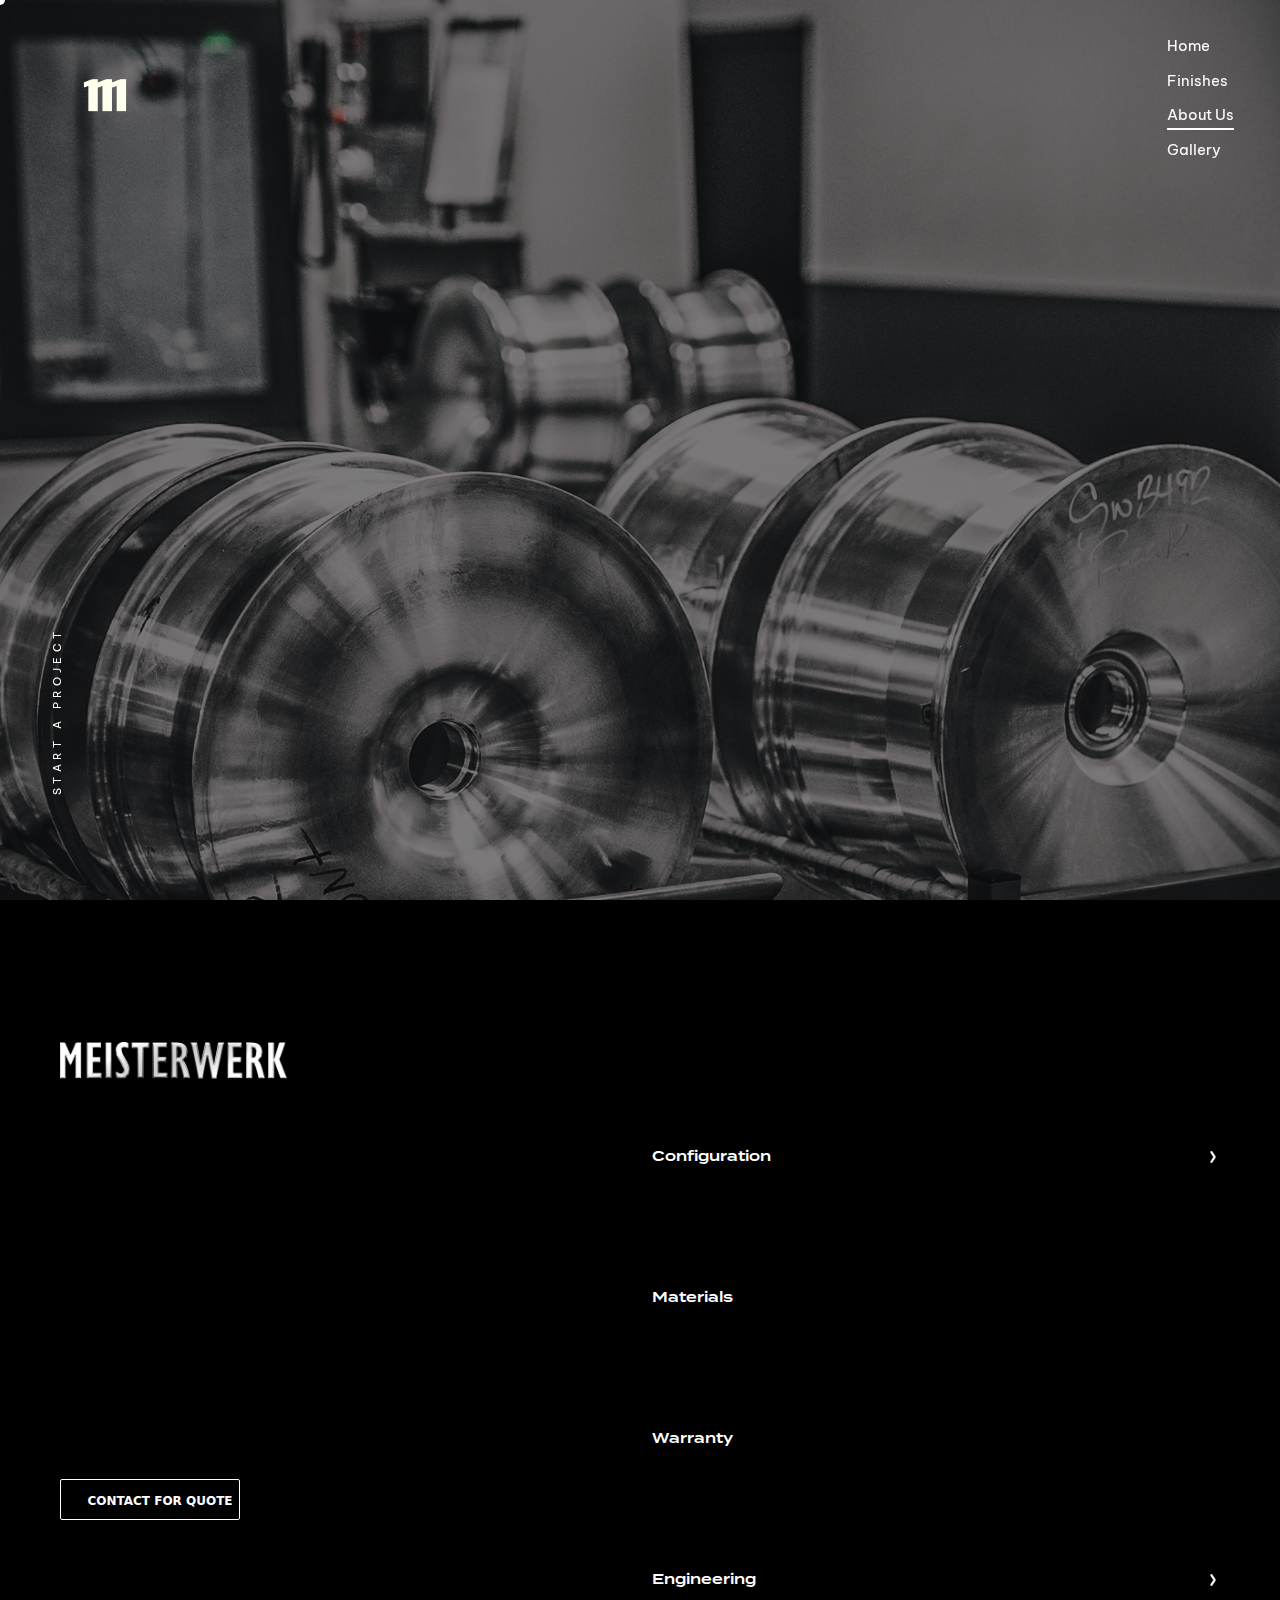
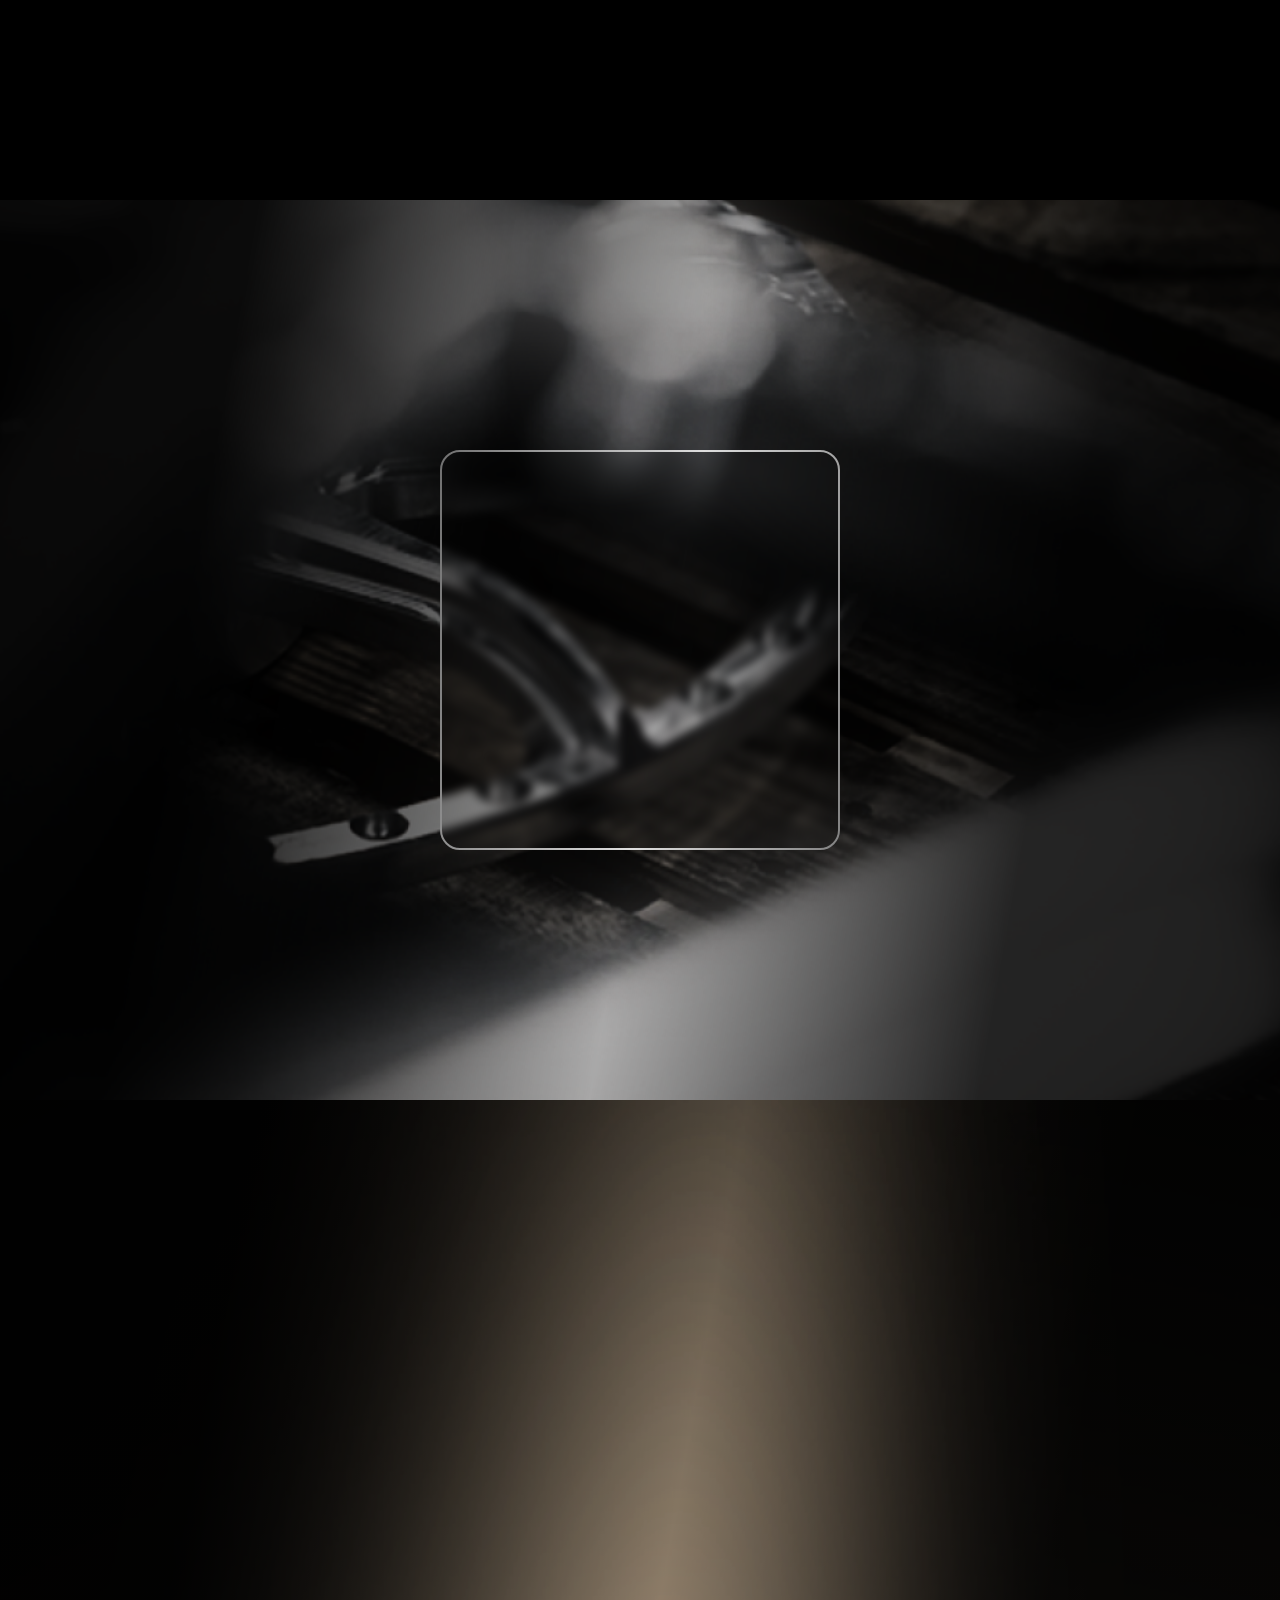
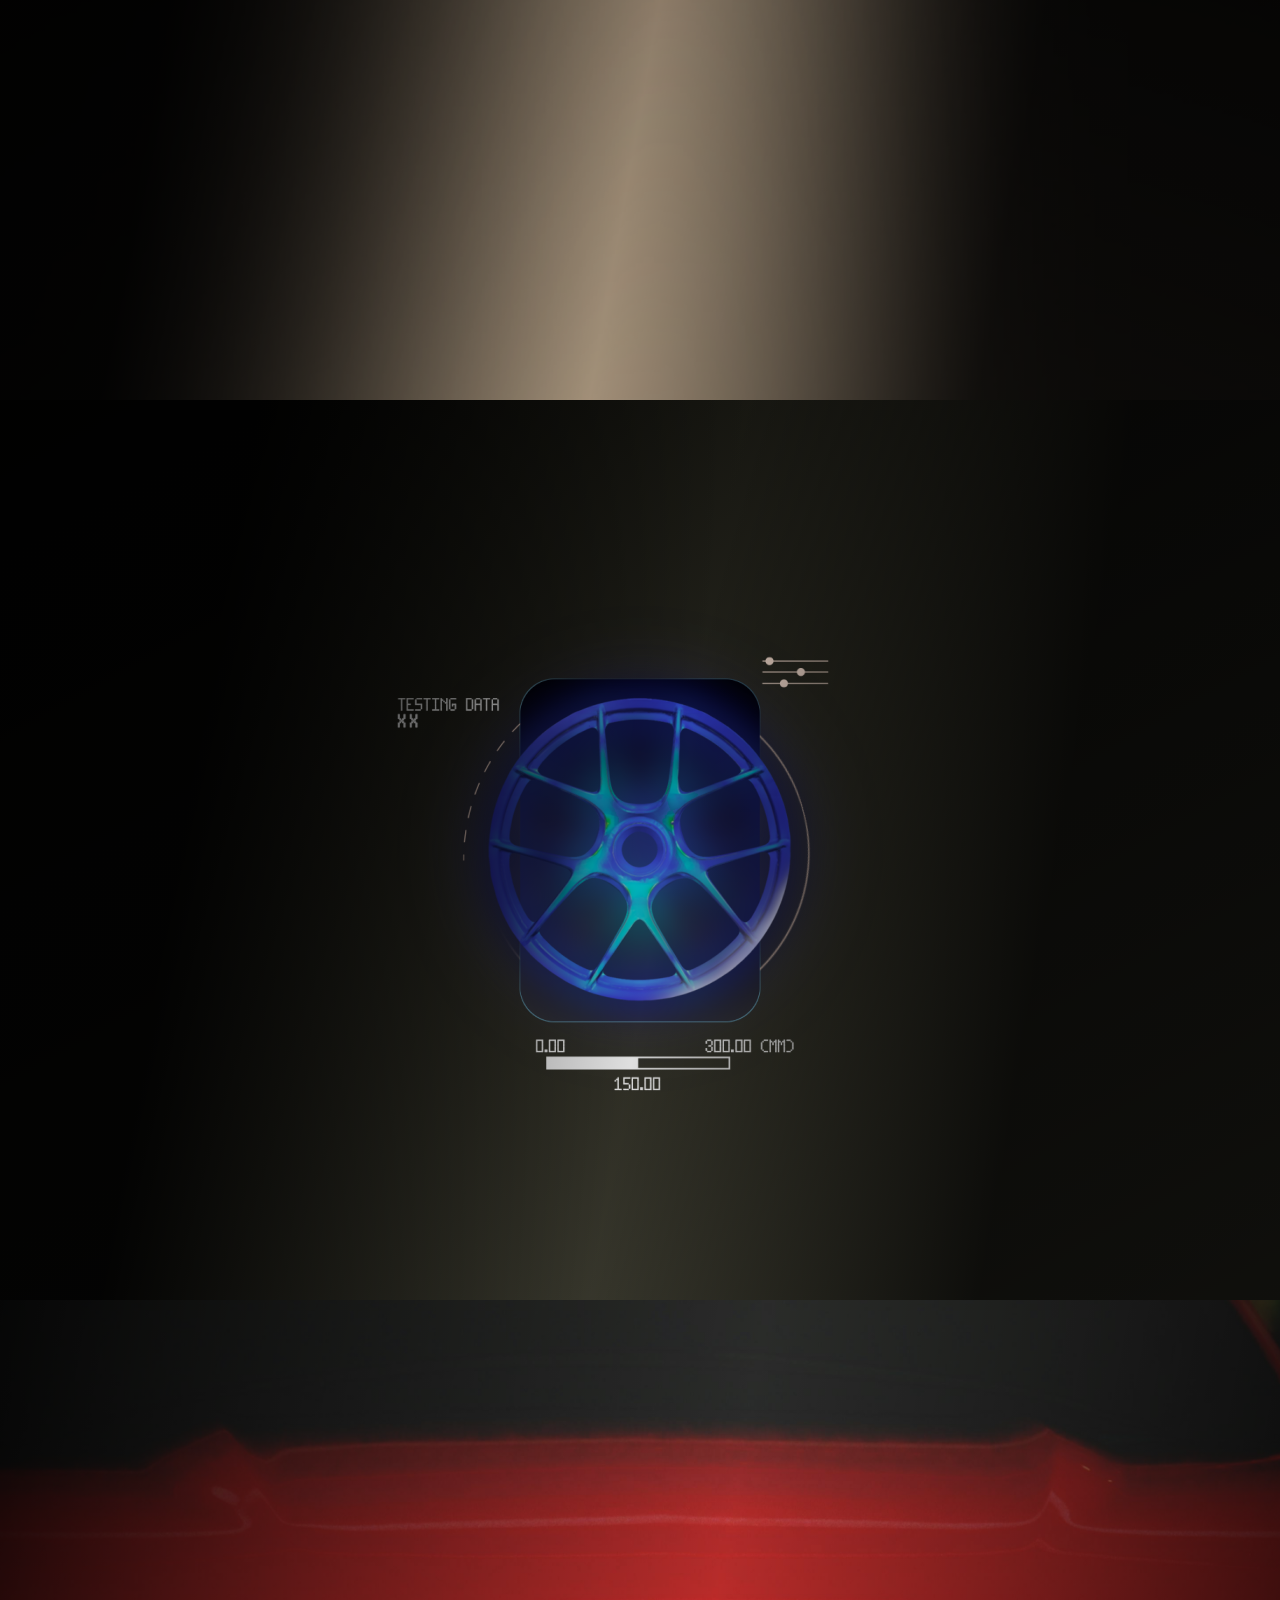
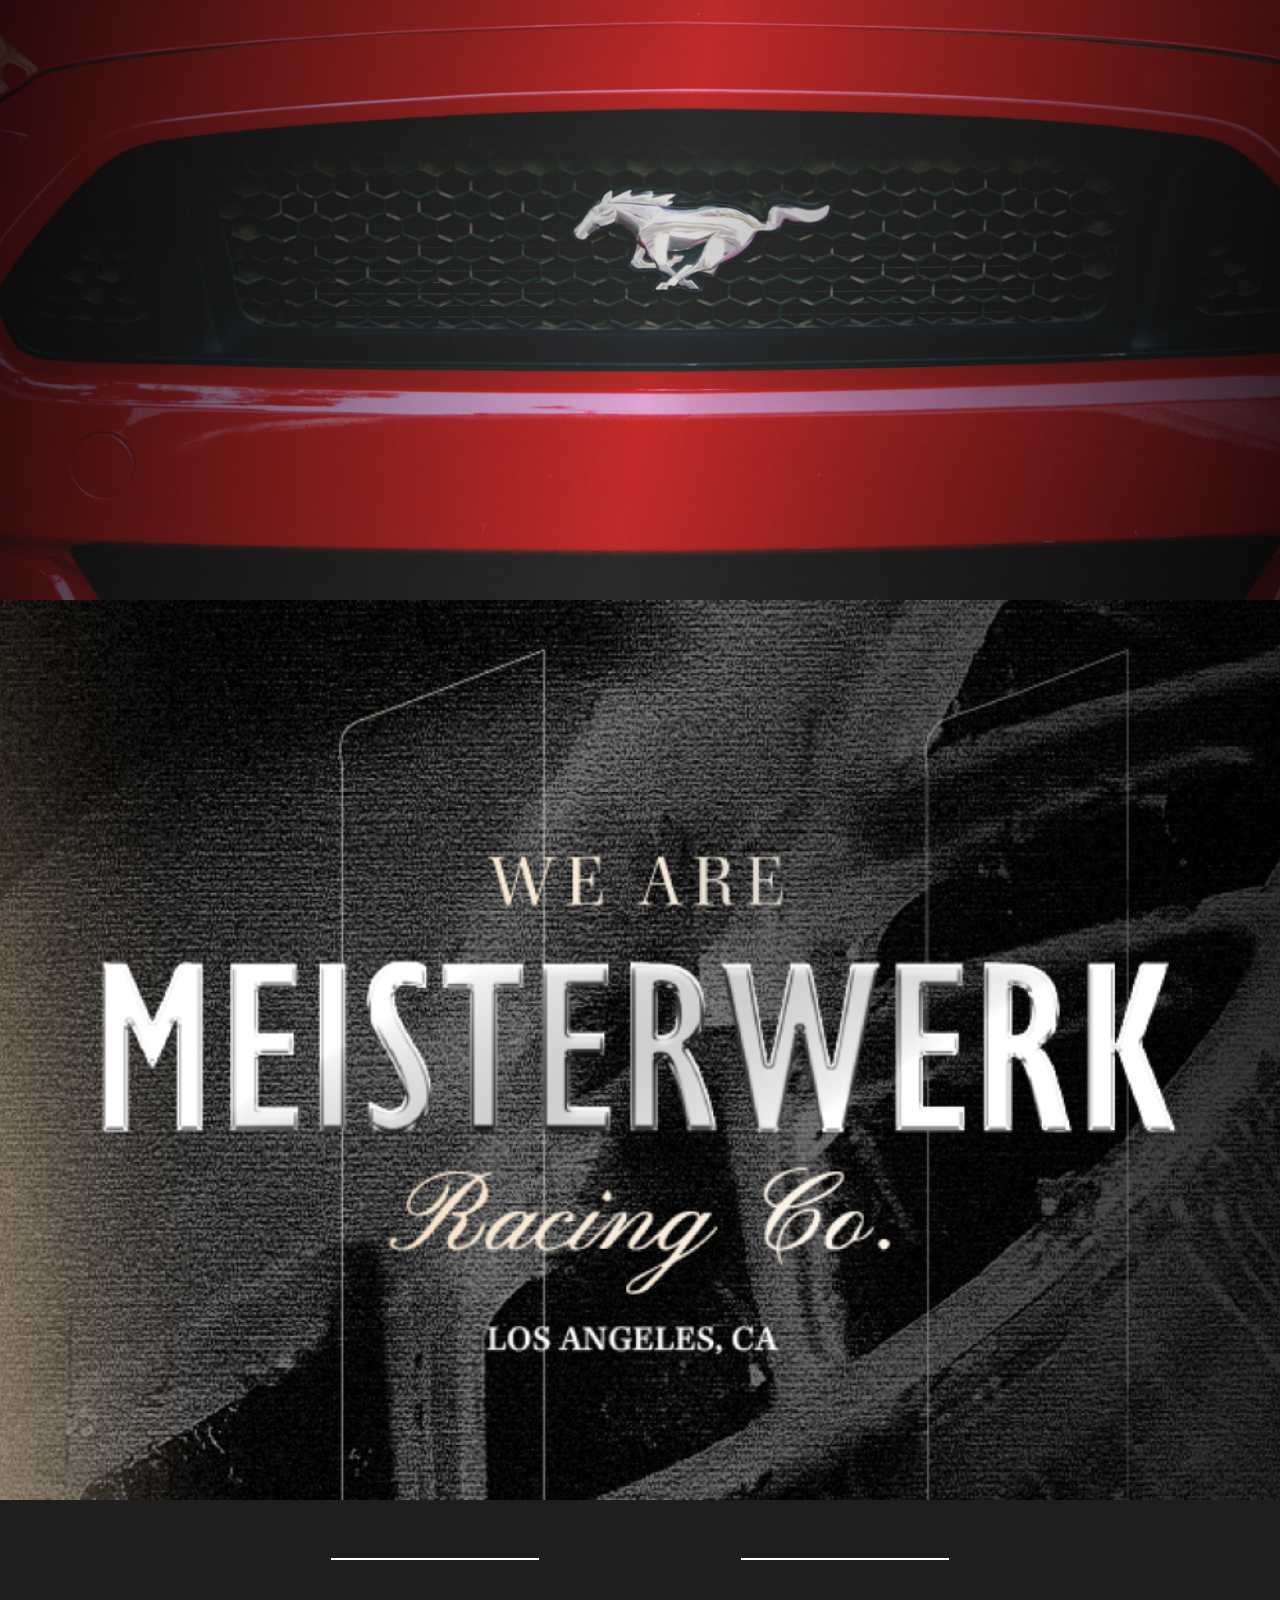
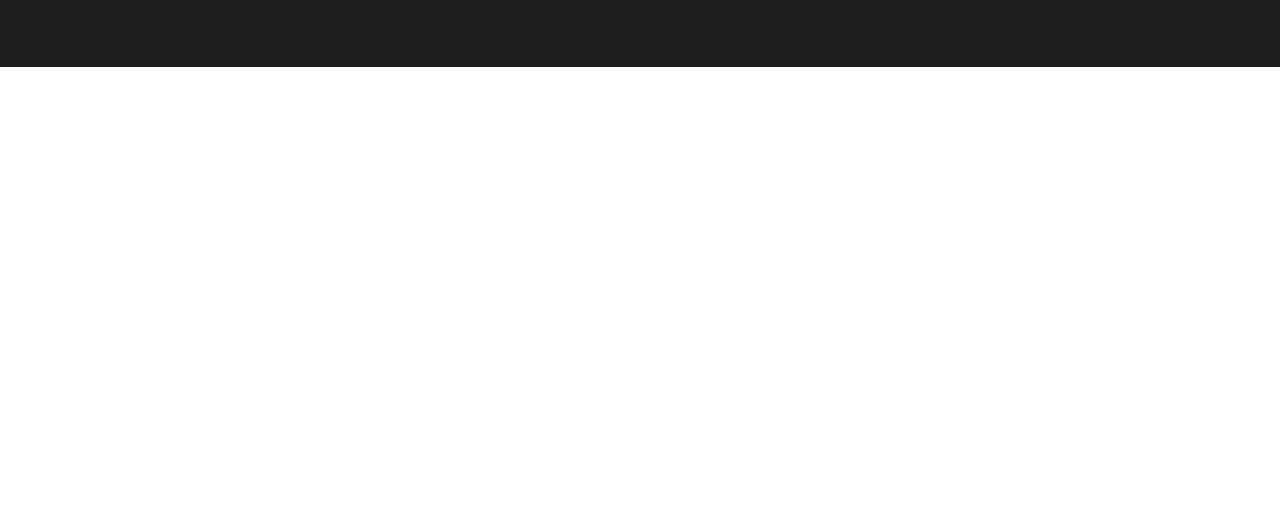
==== commit 8249ef40: "animation done" ====
--- a/about.html
+++ b/about.html
@@ -95,13 +95,13 @@
       </div>
 
       <!-- SECTION 1 -->
-      <div class="section" style="height: 100vh;">
-        <img src="./assets/img/Logo/logo-w.png" class="logo" alt="">
+      <div class="section">
+        <!-- <img src="./assets/img/Logo/logo-w.png" class="logo" alt=""> -->
         <div class="subContainer">
-            <img class="meisterwerk" src="./assets/img//Logo/completeLogo-B.png" alt="Dymag Logo"
+            <img class="meisterwerk" src="./assets/img/Aboutus/meisterwerk.png" alt="Dymag Logo"
                 style="width: 228px" />
-            <div class="row align-items-start justify-content-between">
-                <div class="col-12 col-md-12 col-lg-5 py-4">
+            <div class="row align-items-start justify-content-between hero">
+                <div class="col-12 col-md-12 col-lg-5 py-4 ">
                     <div>
 
                         <p class="be-vietnam-pro-regular">
@@ -122,10 +122,10 @@
                             curvature, and more.
                         </p>
                     </div>
-                    <div>
+                    <div class="button">
                         <button class="outline-button mt-5 black-button">
                             <span class="button-text">Contact for quote</span>
-                            <span class="button-icon"><img src="./assets/img/envelope.png" /></span>
+                            <!-- <span class="button-icon"><img src="./assets/img/envelope.png" /></span> -->
                         </button>
                     </div>
                 </div>
@@ -262,8 +262,6 @@
                 </div>
             </div>
         </div>
-
-
     </section>
     <section class="section2">
         <div class="gradient-overlay">
--- a/css/aboutus.css
+++ b/css/aboutus.css
@@ -9,51 +9,38 @@
     /* background-color: #000; */
 }
 
-.logo {
-    width: 208px;
-    position: absolute;
-    transition: transform 1s, opacity 2s;
-    animation: fadeOutScale 1s forwards 1s;
-}
-
-
 .section {
-    height: 100%;
+    height: 100vh;
     display: flex;
     justify-content: center;
     align-items: center;
     background-color: #000;
     color: white !important;
     position: relative;
-
 }
 
 .subContainer {
     max-width: 1200px;
-}
-
-.subContainer {
-    padding: 60px 0;
-}
-.subContainer div{
-    opacity: 0;
-    transition: transform 1s, opacity 2s;
-    animation: fadeInScale 1s forwards 2s;
-}
-
-
-.meisterwerk {
+    padding: 60px 20px;
+}
+
+ /* {
+    opacity: 0;
+    transition: transform 1s, opacity 1s;
+    animation: fadeInScale 1s forwards 1s;
+} */
+.meisterwerk.active{
     opacity: 0;
     transform: translateX(-100%);
-    transition: transform 2s,opacity 2s;
-    animation: left-to-place 2s forwards 2s;
-}
-hr{
-    transform: translateX(20px)  translateY(-20);
-    transition: transform 2s,opacity 2s;
-    animation:  divider-animate  2s forwards 2s;
-}
-
+    transition: transform 1s, opacity transform 0.5s;
+    animation: left-to-place 1s forwards 0.5s;
+}
+hr {
+    opacity: 0;
+    transform: translateX(20px) translateY(-20px);
+    transition: transform 1s, opacity 0.5s;
+    animation: divider-animate 1s forwards 0.5s;
+}
 .parallax-content-item {
     padding: 172px 0;
 }
@@ -127,20 +114,16 @@
     opacity: 0;
     transform: translateX(-100%);
 }
-
 .show-paragraph {
     opacity: 1;
     transform: translateX(0);
 }
-
 .slide-right {
     transform: translateX(100%);
 }
-
 .slide-left {
     transform: translateX(0);
 }
-
 .paragraph-toggle-btn {
     position: absolute;
     top: 50%;
@@ -309,7 +292,11 @@
 
 .forge-detail {
     opacity: 0;
-}
+    display: flex;
+    align-items: center;
+    flex-direction: column;
+}
+
 
 .forge-detail.active {
     transition: transform 1s, opacity 1s;
@@ -358,6 +345,7 @@
 .p-container {
     color: white;
     width: 503px;
+    padding-top: 5px;
     font-size: 20px;
     text-align: center;
     font-family: 'Gill Sans', 'Gill Sans MT', Calibri, 'Trebuchet MS', sans-serif;
@@ -391,6 +379,7 @@
     background-image: url("../assets/img/Aboutus/redcar.jpg");
     background-repeat: no-repeat;
     background-size: cover;
+    background-position: center;
     transform: scale(1.7)
 }
 
@@ -422,6 +411,161 @@
     background-position: center;
 }
 
+/* responsive ness */
+
+@media (max-width: 1024px) {
+    .section {
+        height:auto;
+    }
+    .subContainer {
+        max-width: 1200px;
+    }
+    .subContainer {
+        padding: 60px 20px;
+    }
+    .p-container{
+        font-size: 18px;
+        width: 450px;
+        padding-top: 5px;
+    }
+    .al-card {
+        width: 300px;
+        height: 300px;
+    }
+   
+    .forge-detail {
+        opacity: 0;
+        display: flex;
+        align-items: center;
+        flex-direction: column;
+    }
+    .forge-detail.active {
+        transition: transform 1s, opacity 1s;
+        animation: detailanime 1s forwards 0.5s;
+    }
+    .al-content {
+        padding: 20px;
+    }
+    .al-content p:nth-of-type(1) {
+        font-size: 40px;
+    }
+    .al-content p:nth-of-type(2) {
+        font-size: 30px;
+    }
+    .al-content p:nth-of-type(3) {
+        font-size: 20px;
+        padding-top: 5px;
+    }
+    .al-content h1 {
+        font-size: 60px;
+    }
+    @keyframes al-card-animate-1024 {
+        0% {
+            transform: scale(1) translateX(0);
+            opacity: 1;
+        }
+    
+        100% {
+            transform: scale(0.6) translateX(500px);
+            opacity: 0.7;
+        }
+    }
+    .al-card.active {
+        animation: al-card-animate-1024 1s forwards 0.5s;
+    }
+    .wheel img{
+       width:500px ;
+    }
+    .detail img{
+        width: 600px;
+    }
+    @keyframes wheelmoving-1024 {
+        0% {
+            opacity: 1;
+            transform: translateX(0);
+        }
+    
+        100% {
+            opacity: 0.6;
+            transform: translateX(-300px);
+        }
+    }
+    .wheel.active {
+        animation: wheelmoving-1024 1s forwards 0.5s;
+    }
+
+    
+}
+@media (max-width: 768px) {
+    .subContainer {
+        padding: 60px 20px;
+        display: flex;
+        justify-content: center;
+        align-items: center;
+        flex-direction: column;
+    }
+    .button{
+        display: flex;
+        justify-content: center;
+    }
+    .paragraph-sec{
+        font-size: 14px;
+    }
+    .forge-detail img{
+       width: 300px;
+    }
+    .who-detail img{
+        width: 400px;
+    }
+   
+    .p-container{
+        font-size: 16px;
+        width: 450px;
+        padding-top: 5px;
+    }
+
+    @keyframes al-card-animate-1024 {
+        0% {
+            transform: scale(1) translateX(0);
+            opacity: 1;
+        }
+    
+        100% {
+            transform: scale(0.6) translateX(500px);
+            opacity: 0.7;
+        }
+    }
+    .al-card.active {
+        animation: al-card-animate-1024 1s forwards 0.5s;
+    }
+    .wheel img{
+       width:450px ;
+    }
+    .detail img{
+        width: 400px;
+    }
+    @keyframes wheelmoving-768 {
+        0% {
+            opacity: 1;
+            transform: translateX(0);
+        }
+    
+        100% {
+            opacity: 0.6;
+            transform: translateX(-230px);
+        }
+    }
+    .wheel.active {
+        animation: wheelmoving-768 1s forwards 0.5s;
+    }
+    .realWorld img{
+        width: 400px;
+    }
+}
+
+
+/* animations */
+
 @keyframes fadeOutScale {
     0% {
         opacity: 1;
@@ -437,12 +581,9 @@
 @keyframes fadeInScale {
     0% {
         opacity: 0;
-
-    }
-
+    }
     100% {
         opacity: 1;
-
     }
 }
 
@@ -461,11 +602,13 @@
 
 @keyframes divider-animate {
     0% {
+        opacity: 0;
         transform: translateX(20px);
         transform: translateY(-20px);
     }
 
     100% {
+        opacity: 1;
         transform: translateX(0);
         transform: translateY(0);
     }
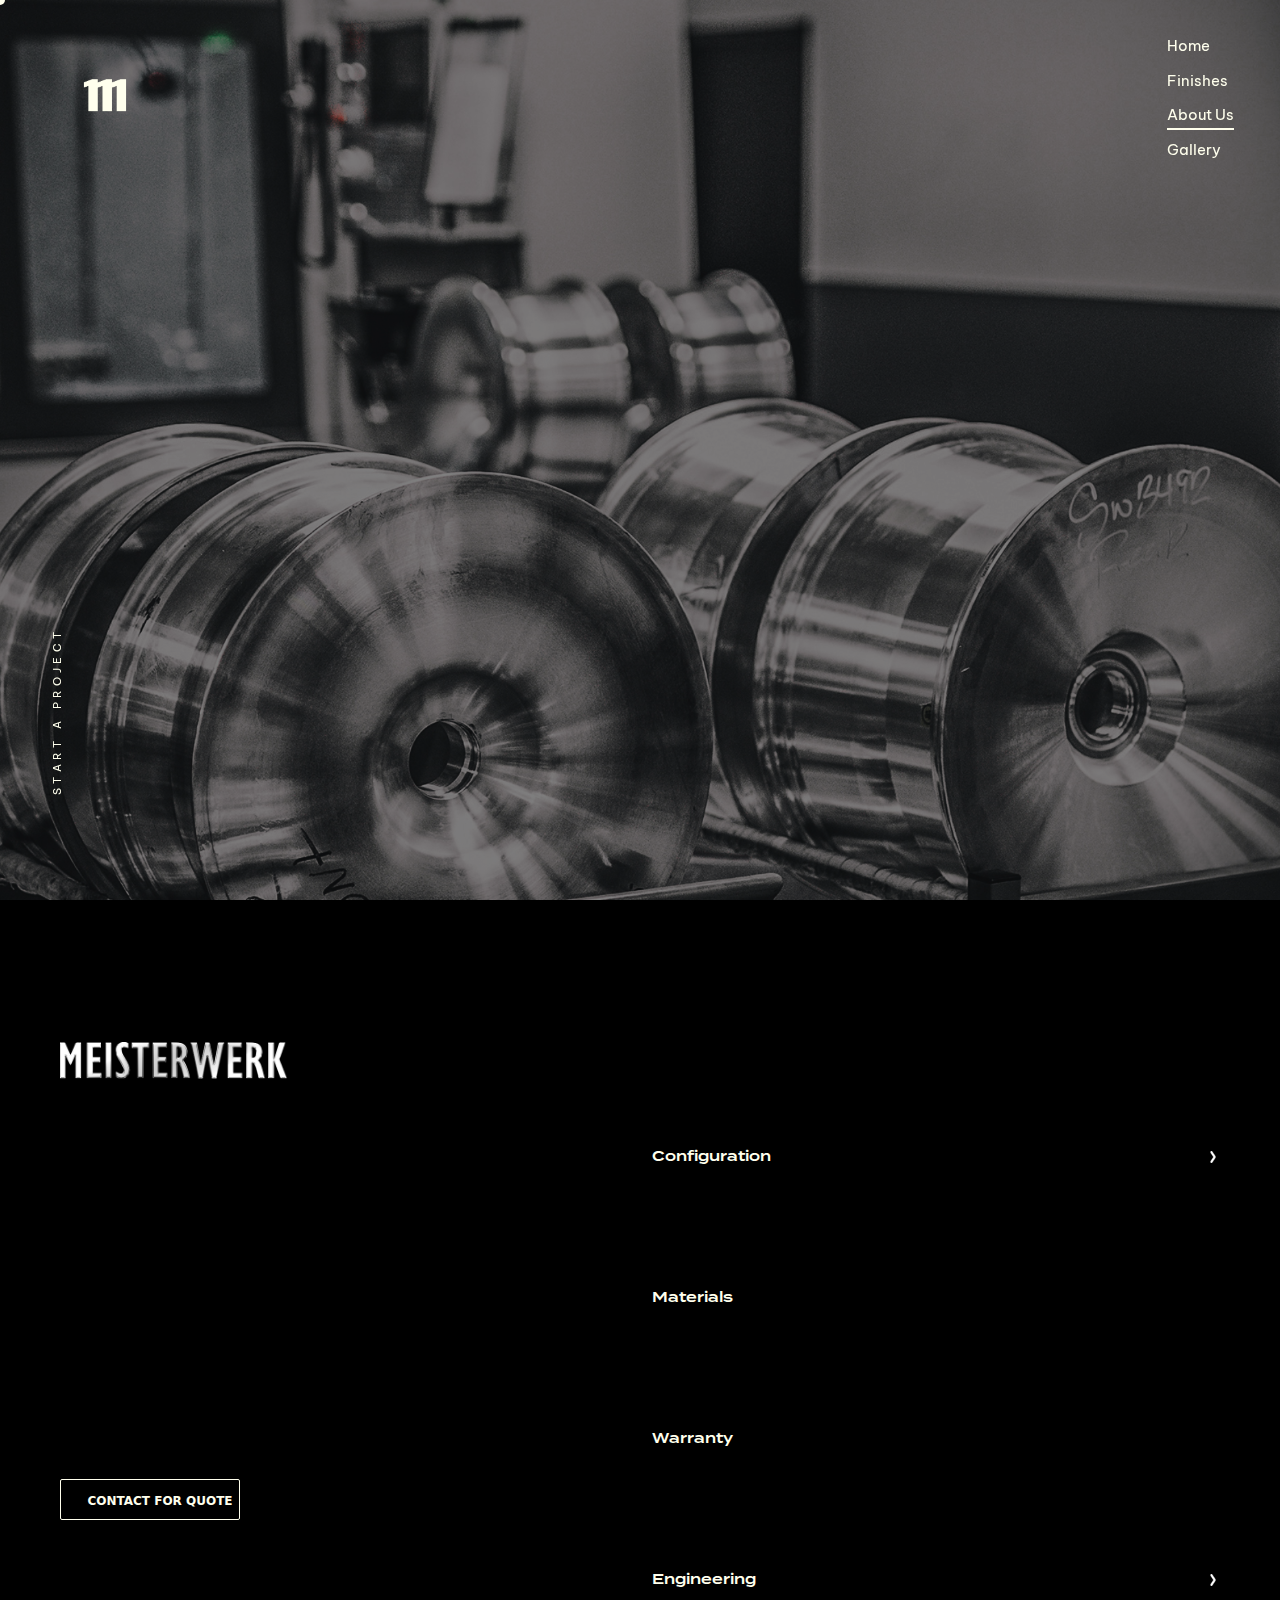
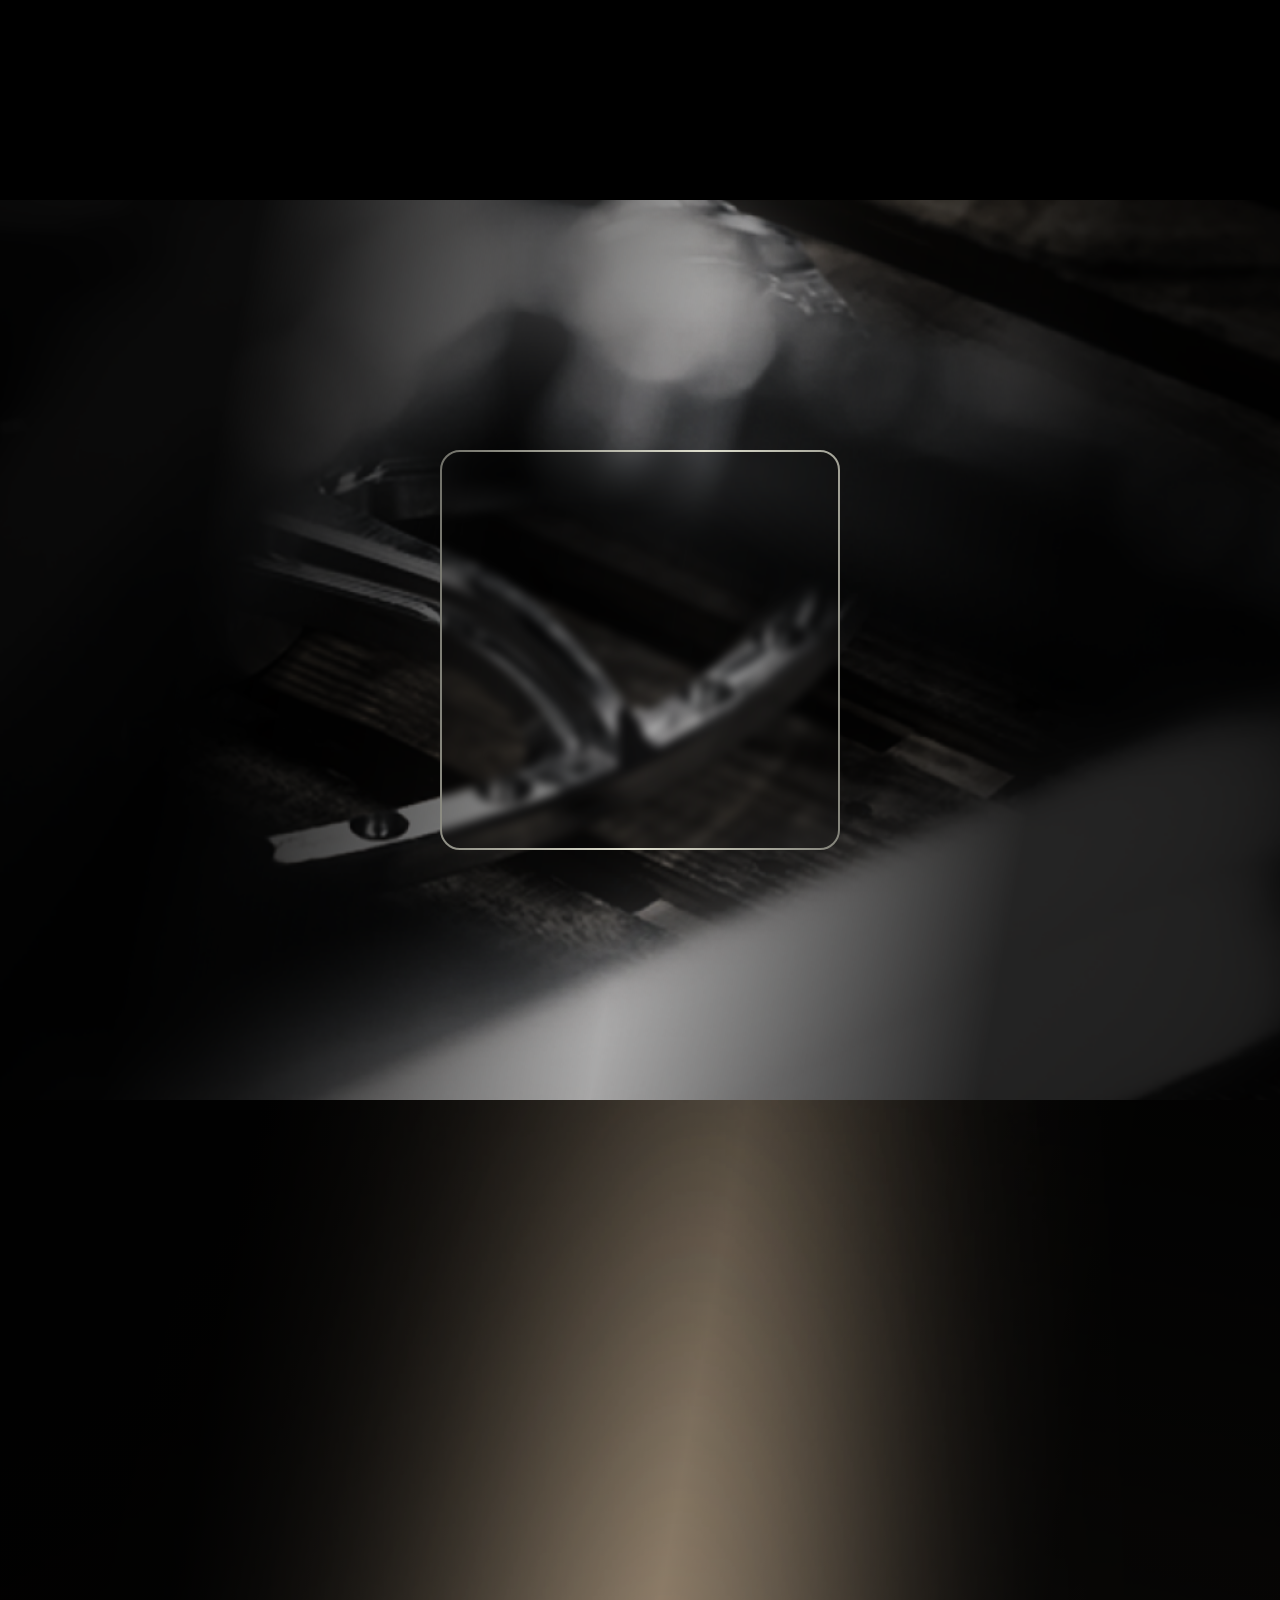
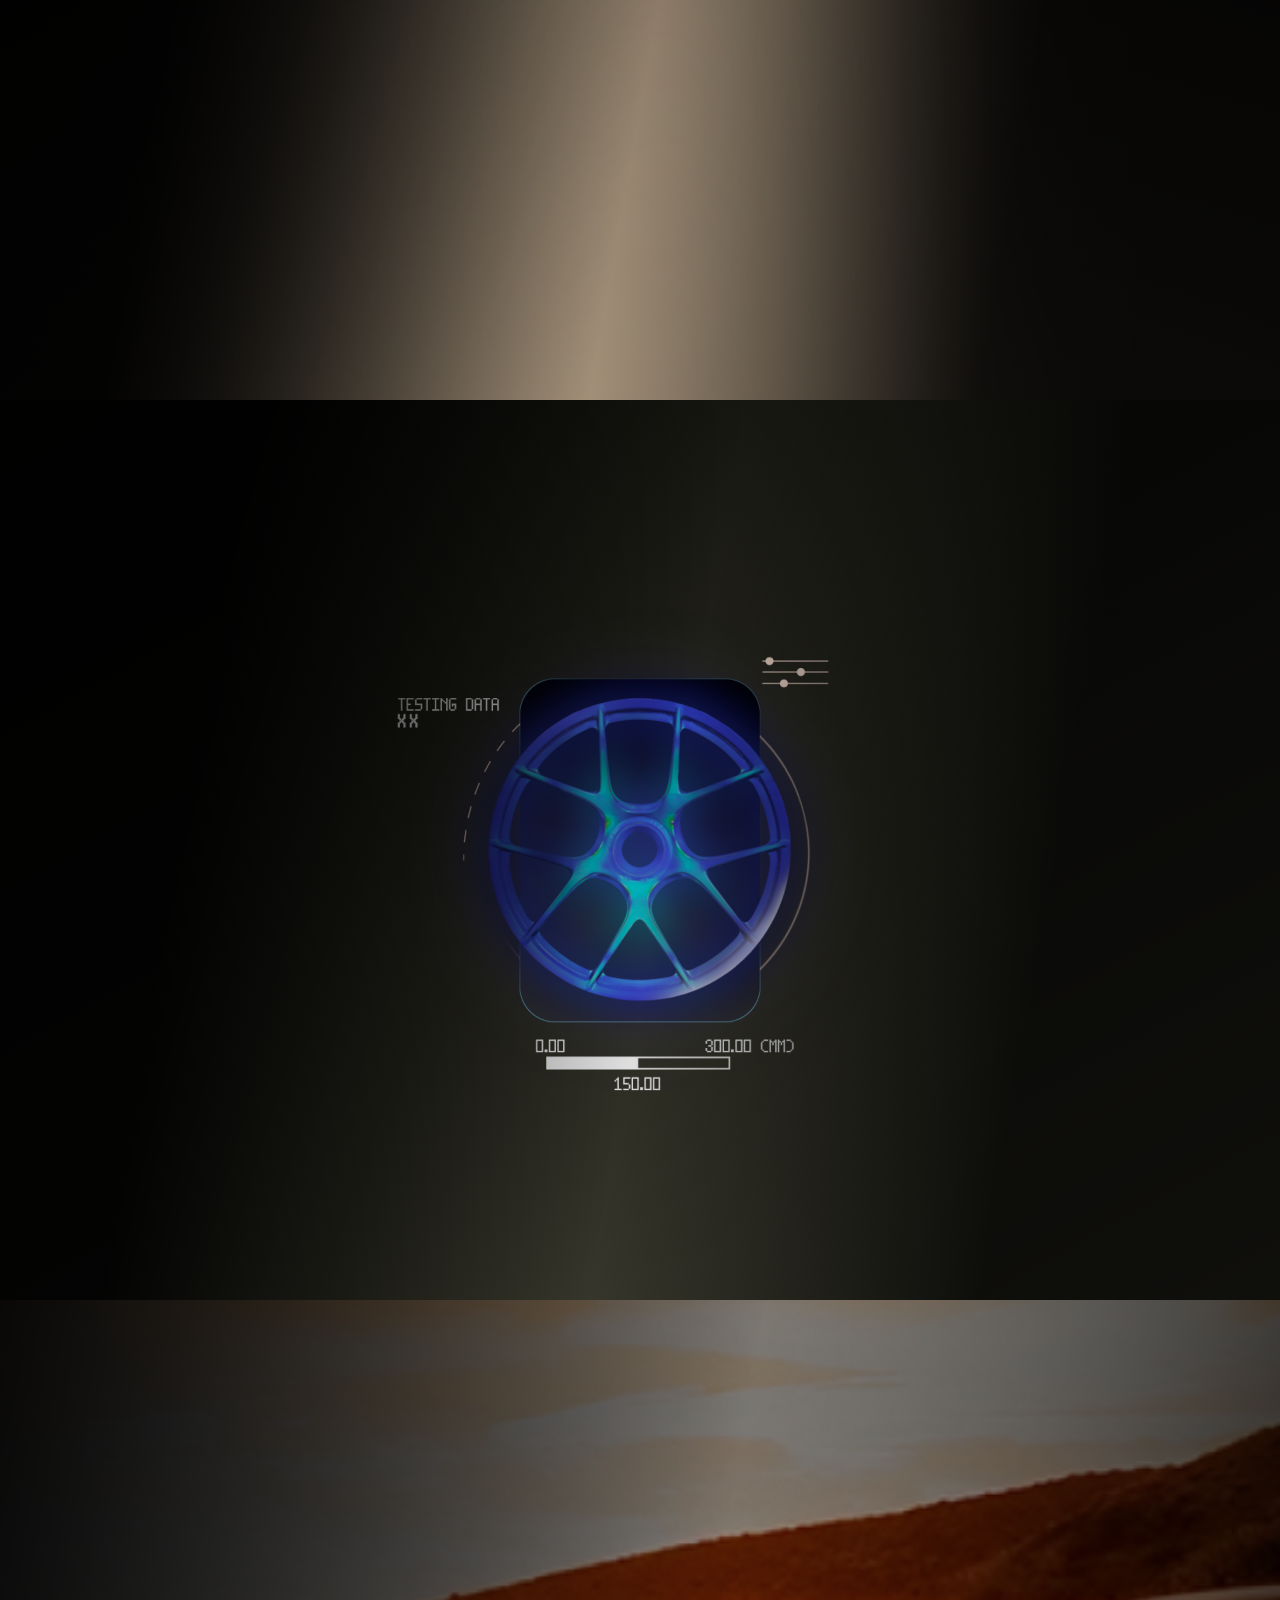
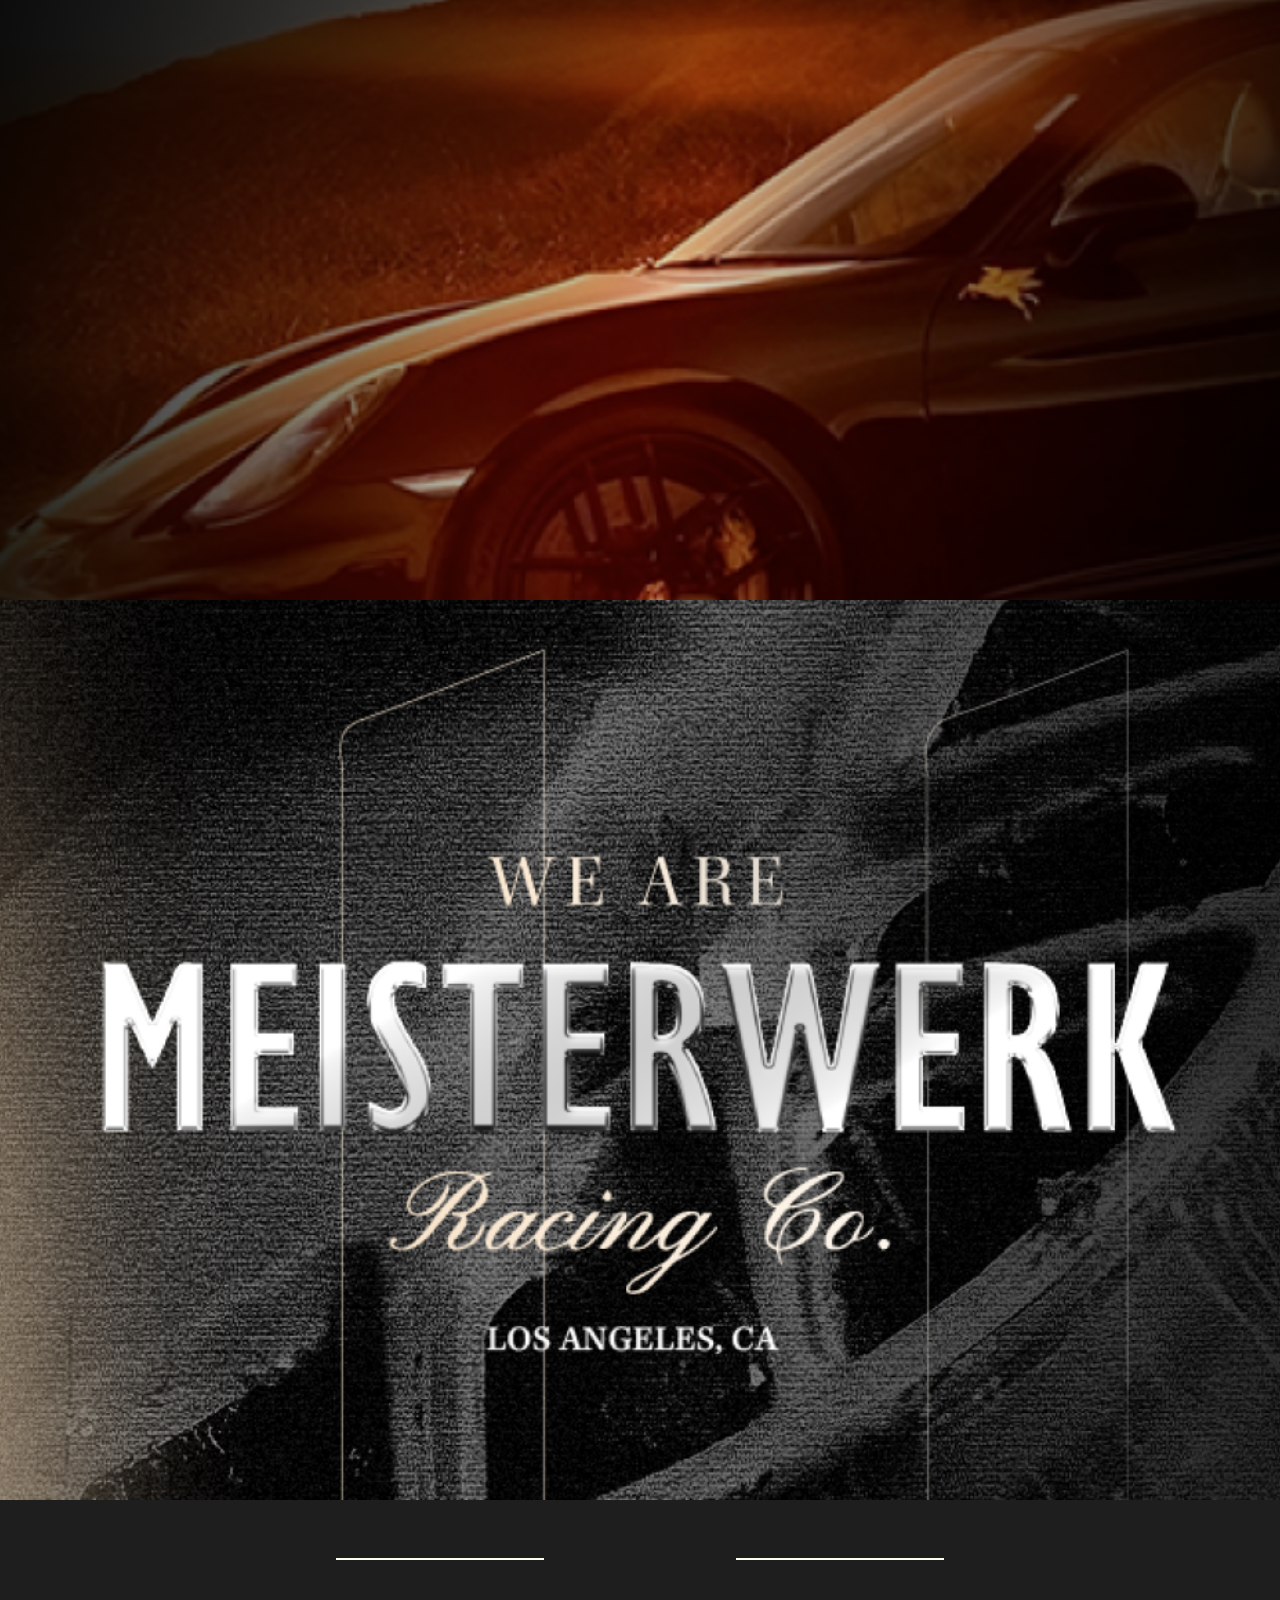
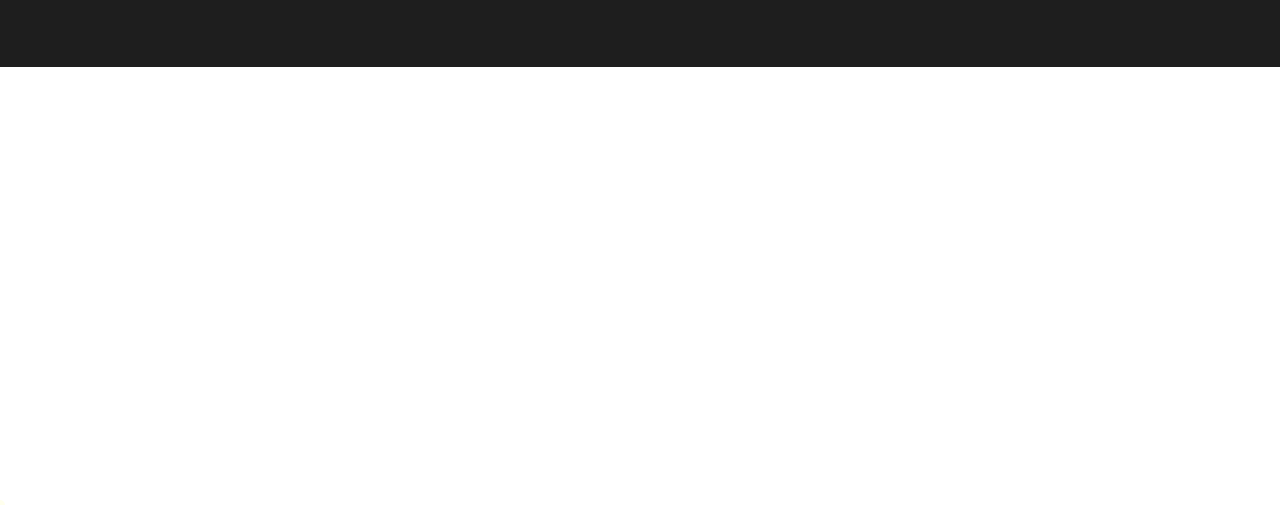
==== commit ed921066: "ui fixes" ====
--- a/about.html
+++ b/about.html
@@ -328,28 +328,28 @@
 
 
       
-      <section class="detailSection py-5">
+       <section class="detailSection py-5">
         <div class="container">
           <div class="specifications">
             <div class="specifications-box">
               <p class="be-vietnam-pro-regular">
-                Your premium partner in Switzerland
+                Bespoke wheels for us automotive obsessors
               </p>
-              <h1>812 Concept</h1>
+              <h1>Meisterwerk Racing</h1>
             </div>
             <div class="line"></div>
             <div class="specifications-box">
               <p class="be-vietnam-pro-regular">
-                Luzernerstrasse 3<br />6343 Rotkreuz
+                Designed in <br />Los Angeles, CA
               </p>
-              <h1>+41762461337</h1>
+              <h1>818-681-2111</h1>
             </div>
             <div class="line"></div>
             <div class="specifications-box">
               <p class="be-vietnam-pro-regular">
-                Looking for an offer or help? Let us know
+                Looking for help? Let us know
               </p>
-              <h1>info@812concept.ch</h1>
+              <h1>Jake@meisterwerkracing.com</h1>
             </div>
           </div>
         </div>
--- a/css/style.css
+++ b/css/style.css
@@ -45,7 +45,7 @@
 }
 
 ::-webkit-scrollbar-thumb {
-  background: #ffffff;
+  background: #ffffed;
   /* Color of the scrollbar thumb */
   border-radius: 8px;
   /* Rounded corners */
@@ -61,7 +61,7 @@
   position: fixed; /* Change to fixed to follow scrolling */
   width: 10px;
   height: 10px;
-  background-color: white;
+  background-color: #ffffed;;
   border-radius: 50%;
   pointer-events: none; /* Prevent the cursor from interfering with mouse events */
   transform: translate(-50%, -50%);
@@ -73,8 +73,14 @@
   position: relative;
   margin-bottom: 438px;
   z-index: 9;
-  background: white;
+  background: #fff;;
   position: relative;
+}
+
+small{
+  font-size: 12px;
+  color: #757575;
+  font-style: italic;
 }
 
 .super-container {
@@ -113,14 +119,16 @@
   position: relative;
   cursor: none;
   transition: transform 0.3s ease;
+  padding: 0px 10px;
 }
 
 .box p {
   writing-mode: vertical-rl;
   transform: rotate(-180deg) translateX(20px);
   font-size: 20px;
-  font-weight: 600;
+  font-weight: 700;
   transition: opacity 1s ease-out, transform 1s ease-out;
+  margin-right: -12px;
 }
 
 .box img {
@@ -137,7 +145,7 @@
 .detailSection {
   display: flex;
   background-color: #111111f1;
-  color: white;
+  color: #ffffed;;
   align-items: center;
   justify-content: center;
   /* padding: 10px; */
@@ -170,13 +178,13 @@
   flex: 1;
   height: 2px;
   max-width: 208px;
-  background-color: white;
+  background-color: #ffffed;;
   margin: 10px;
 }
 
 footer {
   background-color: #111111f1;
-  color: #fff;
+  color: #ffffed;
   padding: 80px 20px;
   position: fixed;
   width: 100%;
@@ -195,6 +203,7 @@
 .footer-left p {
   font-size: 18px;
   line-height: 1.5;
+  opacity: 1;
 }
 
 .contact-info {
@@ -211,7 +220,7 @@
 
 .contact-info a {
   font-size: 18px;
-  color: #fff;
+  color: #ffffed;
   text-decoration: none;
   cursor: pointer;
 }
@@ -245,7 +254,7 @@
 
 .company-links a,
 .social-links a {
-  color: #fff;
+  color: #ffffed;
   text-decoration: none;
   font-size: 16px;
   cursor: pointer;
@@ -273,7 +282,7 @@
   width: 80px;
   height: 80px;
   border-radius: 50%;
-  background-color: white;
+  background-color: #ffffed;;
   display: flex;
   align-items: center;
   justify-content: center;
@@ -292,7 +301,8 @@
 /* animation */
 h1,
 p,
-.box {
+.box,
+.animateIt {
   opacity: 0;
   transition: opacity 1s ease-out;
 }
@@ -337,7 +347,7 @@
 .parallax-content {
   width: 100%;
   background-color: rgba(0, 0, 0, 0.5);
-  color: #fff;
+  color: #ffffed;
   /* padding: 20px; */
   /* border-radius: 8px; */
   text-align: center;
@@ -427,10 +437,10 @@
   padding: 9px 15px;
   font-size: 12px;
   font-weight: 600;
-  color: #fff;
+  color: #ffffed;
   text-transform: uppercase;
   background-color: transparent;
-  border: 1px solid #fff;
+  border: 1px solid #ffffed;
   border-radius: 2px;
   cursor: pointer;
   overflow: hidden;
@@ -470,7 +480,7 @@
 
 .outline-button:hover {
   background-color: #000;
-  color: #fff;
+  color: #ffffed;
   border: 1px solid #000;
 }
 
@@ -547,7 +557,7 @@
     width: 100%;
     max-width: none;
     flex: unset;
-    background-color: white;
+    background-color: #ffffed;;
     margin: 32px 0;
   }
   .detailSection {
--- a/css/carousel.css
+++ b/css/carousel.css
@@ -111,7 +111,7 @@
 .carousel-overlay .quick-actions .vertical-text-container .vertical-text {
     /* font-size: 6px; */
     line-height: 1.5;
-    color: #fff;
+    color: #ffffed;
     margin: 0;
     text-transform: capitalize;
     /* letter-spacing: 1px; */
@@ -145,7 +145,7 @@
     margin: 0;
     padding: 0;
     background: transparent;
-    color: #fff;
+    color: #ffffed;
     display: flex;
     justify-content: center;
     align-items: center;
@@ -162,7 +162,7 @@
     display: inline-block;
     margin: 0 -2.5px;
     opacity: 1;
-    color: white;
+    color: #ffffed;;
     transition: opacity 0.1s;
     text-decoration: none;
     cursor: pointer;
@@ -247,7 +247,7 @@
     display: flex;
     flex-direction: column;
     gap: 12px;
-    color: #fff;
+    color: #ffffed;
     width: 100px;
 }
 
@@ -270,7 +270,7 @@
     bottom: -3px;
     height: 2px;
     width: 0;
-    background-color: white;
+    background-color: #ffffed;;
     transition: width 0.3s ease-in-out;
 }
 
--- a/css/aboutus.css
+++ b/css/aboutus.css
@@ -15,7 +15,7 @@
     justify-content: center;
     align-items: center;
     background-color: #000;
-    color: white !important;
+    color: #ffffed; !important;
     position: relative;
 }
 
@@ -68,7 +68,7 @@
 .parallax-content {
     width: 100%;
     background-color: rgba(0, 0, 0, 0.5);
-    color: #fff;
+    color: #ffffed;
     /* padding: 20px; */
     /* border-radius: 8px; */
     text-align: center;
@@ -169,8 +169,8 @@
 
 .black-button {
     min-width: 180px;
-    color: #fff;
-    border: 1px solid #fff;
+    color: #ffffed;
+    border: 1px solid #ffffed;
 }
 
 .black-button .button-text {
@@ -202,9 +202,9 @@
 }
 
 .outline-button:hover {
-    background-color: #fff;
+    background-color: #ffffed;
     color: #000;
-    border: 1px solid #fff;
+    border: 1px solid #ffffed;
 }
 
 .gradient-overlay {
@@ -250,7 +250,7 @@
 }
 
 .who-detail {
-    color: white;
+    color: #ffffed;;
     display: flex;
     flex-direction: column;
     align-items: center;
@@ -278,7 +278,7 @@
 .al-card {
     width: 400px;
     height: 400px;
-    border: 2px solid white;
+    border: 2px solid #ffffed;;
     border-radius: 20px;
     backdrop-filter: blur(5px);
     position: absolute;
@@ -304,7 +304,7 @@
 }
 
 .al-content {
-    color: white;
+    color: #ffffed;;
     padding: 30px;
 }
 
@@ -343,7 +343,7 @@
 }
 
 .p-container {
-    color: white;
+    color: #ffffed;;
     width: 503px;
     padding-top: 5px;
     font-size: 20px;
@@ -352,7 +352,7 @@
 }
 
 .detail {
-    color: white;
+    color: #ffffed;;
     display: flex;
     flex-direction: column;
     align-items: center;
@@ -376,7 +376,7 @@
 .background {
     height: 100vh;
     background: rgb(0, 0, 0);
-    background-image: url("../assets/img/Aboutus/redcar.jpg");
+    background-image: url("../assets/img/Aboutus/realworld2.png");
     background-repeat: no-repeat;
     background-size: cover;
     background-position: center;
@@ -390,7 +390,7 @@
 
 
 .realWorld {
-    color: white;
+    color: #ffffed;;
     display: flex;
     flex-direction: column;
     align-items: center;
